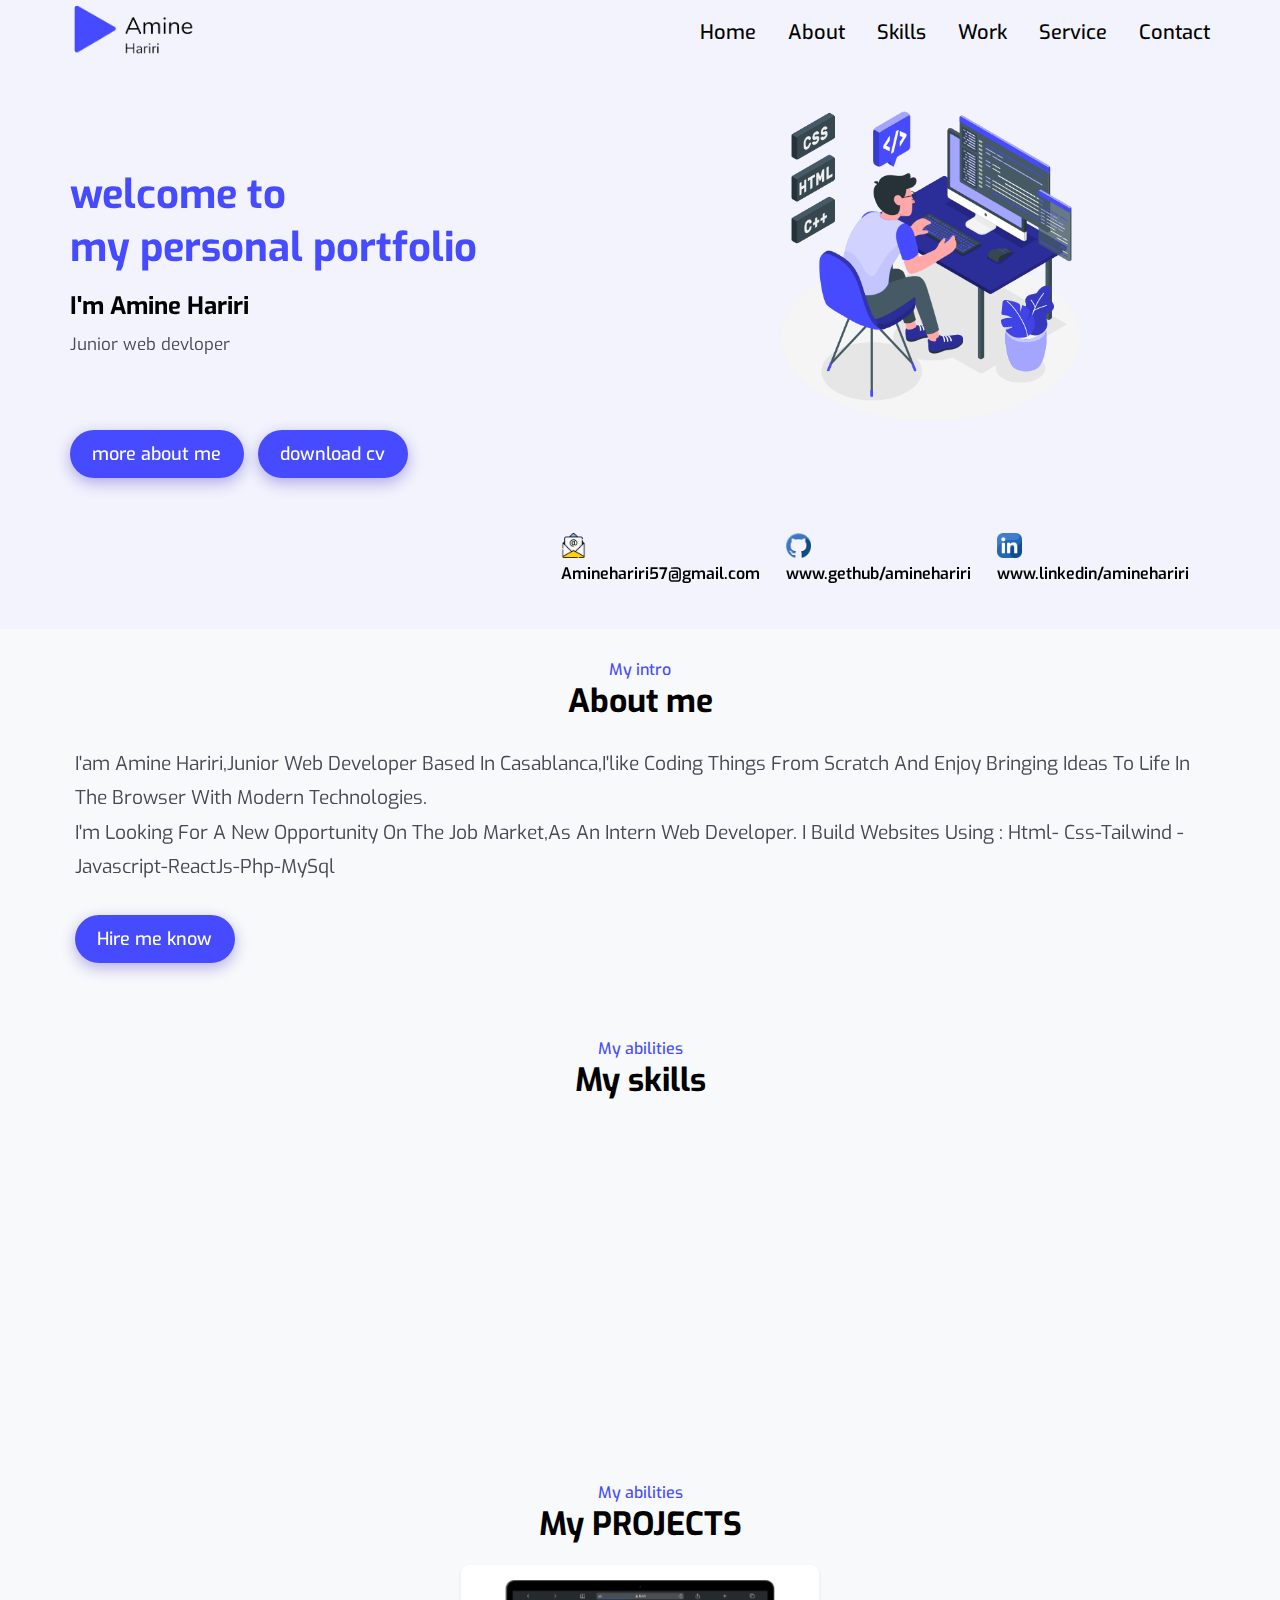
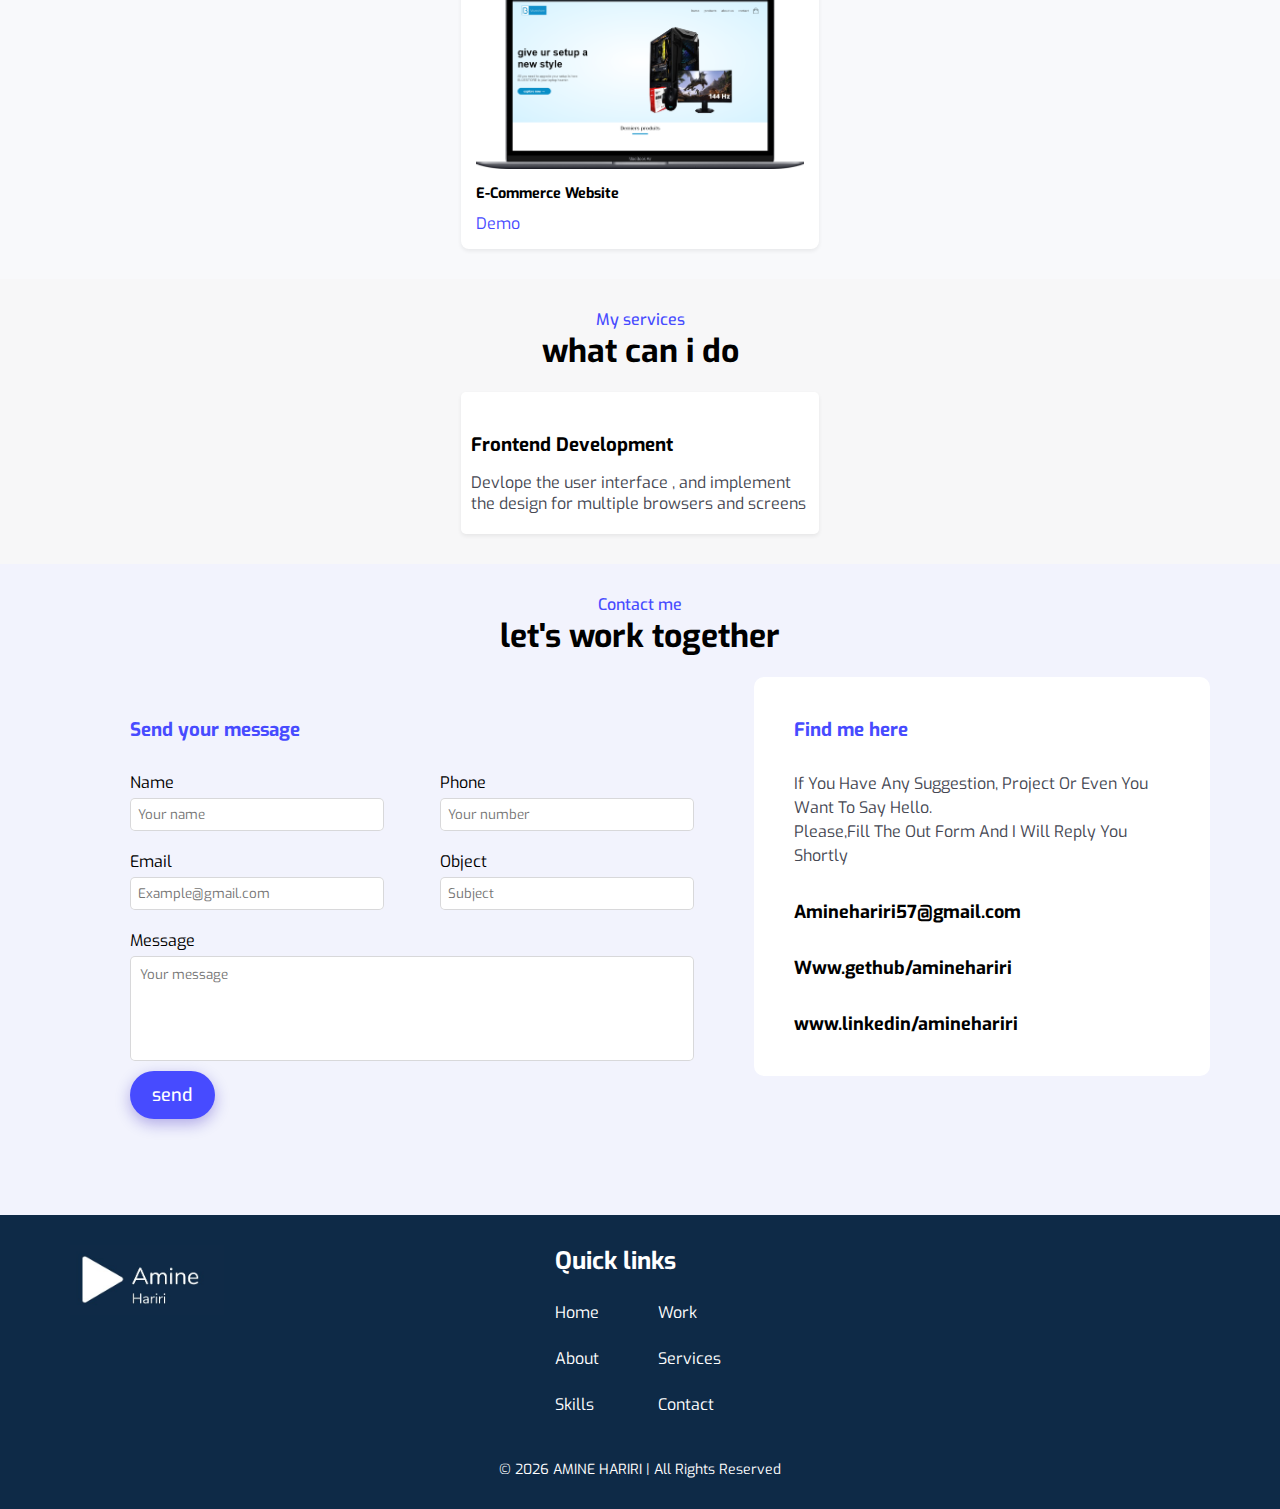
==== HTML/index.html @ 06252fd6 "update" ====
<!DOCTYPE html>
<html lang="en">
<head>
    <link rel="stylesheet" href="https://cdn.jsdelivr.net/npm/swiper@8/swiper-bundle.min.css"/>
    <a href="https://www.flaticon.com/free-icons/email" title="email icons"></a>
    <link rel="stylesheet" href="https://cdnjs.cloudflare.com/ajax/libs/font-awesome/6.2.0/css/all.min.css" integrity="sha512-xh6O/CkQoPOWDdYTDqeRdPCVd1SpvCA9XXcUnZS2FmJNp1coAFzvtCN9BmamE+4aHK8yyUHUSCcJHgXloTyT2A==" crossorigin="anonymous" referrerpolicy="no-referrer" />
    <link rel="Shortcut icon" href="../IMAGES/LOGOICON.png"  type="image/x-icon">
    <link rel="stylesheet" href="../CSS/style.css">
    <meta charset="UTF-8">
    <meta http-equiv="X-UA-Compatible" content="IE=edge">
    <meta name="viewport" content="width=device-width, initial-scale=1.0">
    <title>Amine Hariri</title>
</head>
<body>

        <!-- HEADER AND NAVBAR CODE  -->
    <header class="header" id="header">
            <div class="container">
                <nav class="nav">
                    <a href="#">
                        <img src="../IMAGES/LOGO.png" alt="">
                    </a>
                    <div class="nav-menu" id="nav-menu">
                        <ul class="nav-list">
                            <li class="nav-item">
                                <a href="#home" class="nav-link active-link"><i class="fa-solid fa-house"></i>home</a>
                            </li>
                            <li class="nav-item">
                                <a href="#about" class="nav-link"><i class="fa-solid fa-address-card"></i>about</a>
                            </li>
                            <li class="nav-item">
                                <a href="#skills" class="nav-link"><i class="fa-solid fa-file"></i>skills</a>
                            </li>
                            <li class="nav-item">
                                <a href="#work" class="nav-link"><i class="fa-solid fa-list-check"></i>work</a>
                            </li>
                            <li class="nav-item">
                                <a href="#service" class="nav-link"><i class="fa-solid fa-code-compare"></i>service</a>
                            </li>
                            <li class="nav-item">
                                <a href="#contact" class="nav-link"><i class="fa-solid fa-envelope"></i>Contact</a>
                            </li>
                        </ul>
                        <div class="nav-close" id="nav-close">
                            <i class="fa-solid fa-x"></i>
                        </div>
                    </div>
                    <div class="nav-toggle" id="nav-toggle">
                        <i class="fa-solid fa-bars"></i>
                    </div>
                </nav>
                
            </div>
    </header>
    

        <!-- LANDING PAGE CODE  -->
    <div class="home" id="home">
            <div class="container">
                <section class="landing">
                    <div class="info">
                        <h1 class="home-titles">welcome to<br>my personal portfolio</h1>
                        <h2 class="home-titles">I'm Amine Hariri</h2>
                        <p class="home-titles">Junior web devloper</p>
                        
                    </div>
                    <div class="image">
                        <img src="../IMAGES/LANDING.gif" alt="">
                    </div>
                </section>
                <div class="buttons">
                    <button class="aboutmebtn">
                        <a href="#about">
                            <i class="fa-solid fa-user"></i>
                            more about me
                        </a>
                    </button>
                    <button class="aboutmebtn">
                        <a download href="../CV-AMINE-HARIRI.pdf">
                            <i class="fa-solid fa-file"></i>                
                            download cv
                        </a>
                    </button>
                </div>
                
                <button class="upbutton">
                    <i class="fa-solid fa-up-long"></i>
                </button>
            </div>
            <div class="container">
            <div class="social">
                <div class="box">
                    <img src="../IMAGES/email (2).png" alt="">
                    <p>Aminehariri57@gmail.com</p>
                </div>
                <div class="box">
                    <img src="../IMAGES/github.png" alt="">
                    <p>www.gethub/aminehariri</p>
                </div>
                <div class="box">
                    <img src="../IMAGES/linkedin.png" alt="">
                    <p>www.linkedin/aminehariri</p>
                </div>
            </div>
            </div>
    </div>

        <!-- ABOUT ME PAGE CODE -->
    <div class="about" id="about">
                <div class="container">
                    <h2 class="section-title" data-heading="My intro">About me</h2>
                    <div class="description">
                        <p>I'am Amine Hariri,Junior web developer based in Casablanca,I'like coding things from scratch and enjoy bringing ideas to life in the browser with modern technologies.<br>I'm
                            looking for a new opportunity on the job market,As an intern
                            web developer. I build websites using : Html- Css-Tailwind - Javascript-ReactJs-Php-MySql</p>
                        <button class="aboutmebtn">
                            <a href="#contact">
                                <i class="fa-solid fa-code"></i>
                                Hire me know</a></button>
                    </div>
                </div>
    </div>

        <!-- SKILLS PAGE CODE sdfsdf -->
    <div class="skills" id="skills">
            <div class="container">
                <h2 class="section-title" data-heading="My abilities">My skills</h2>
                    <div class="skills-box">
                        <div class="skills-tabs">
                            <div class="skills-header skills-active" data-target="#frontend">
                                <!-- <i class="fa-sharp fa-solid fa-database skills-icon"></i> -->
                                <i class="fa-solid fa-code skills-icon"></i>
                                <div>
                                    <h1 class="skills-title">Frontend devloper</h1>
                                    <span class="skills-subtitle">More than 2years</span>
                                </div>
                                <i class="fa-solid fa-chevron-down skills-arrow"></i>
                            </div>
                            <div class="skills-header"  data-target="#backend">
                                <i class="fa-sharp fa-solid fa-database skills-icon"></i>
                                <div>
                                    <h1 class="skills-title">Backend devloper</h1>
                                    <span class="skills-subtitle">more than a year </span>
                                </div>
                                <i class="fa-solid fa-chevron-down skills-arrow"></i>
                            </div>
                        </div> 

                        <div class="skills-content">
                            <div class="skills-group skills-active" data-content id="frontend">
                                <div class="skills-list ">
                                    <div class="skills-data">
                                        <div class="skills-titles">
                                            <h3 class="skills-name">HTML</h3>
                                            <span class="skills-number">88%</span>
                                        </div>
                                        <div class="skills-bar">
                                            <span class="skills-percsentage" style="width:88%;"></span>
                                        </div>
                                    </div>
                                    <div class="skills-data">
                                        <div class="skills-titles">
                                            <h3 class="skills-name">CSS</h3>
                                            <span class="skills-number">80%</span>
                                        </div>
                                        <div class="skills-bar">
                                            <span class="skills-percsentage" style="width: 80%;"></span>
                                        </div>
                                    </div>
                                    <div class="skills-data">
                                        <div class="skills-titles">
                                            <h3 class="skills-name">TAILWIND</h3>
                                            <span class="skills-number">75%</span>
                                        </div>
                                        <div class="skills-bar">
                                            <span class="skills-percsentage" style="width: 75%;"></span>
                                        </div>
                                    </div>
                                    <div class="skills-data">
                                        <div class="skills-titles">
                                            <h3 class="skills-name">JAVASCRIPT</h3>
                                            <span class="skills-number">85%</span>
                                        </div>
                                        <div class="skills-bar">
                                            <span class="skills-percsentage" style="width: 85%;"></span>
                                        </div>
                                    </div>
                                    <div class="skills-data">
                                        <div class="skills-titles">
                                            <h3 class="skills-name">REACT JS</h3>
                                            <span class="skills-number">60%</span>
                                        </div>
                                        <div class="skills-bar">
                                            <span class="skills-percsentage" style="width: 60%;"></span>
                                        </div>
                                    </div>
                                </div>
                            </div>
                            <div class="skills-group" data-content id="backend">
                                <div class="skills-list">
                                    <div class="skills-data">
                                        <div class="skills-titles">
                                            <h3 class="skills-name">PHP</h3>
                                            <span class="skills-number">50%</span>
                                        </div>
                                        <div class="skills-bar">
                                            <span class="skills-percsentage" style="width: 50%;"></span>
                                        </div>
                                    </div>
                                    <div class="skills-data">
                                        <div class="skills-titles">
                                            <h3 class="skills-name">MYSQL</h3>
                                            <span class="skills-number">80%</span>
                                        </div>
                                        <div class="skills-bar">
                                            <span class="skills-percsentage" style="width: 80%;"></span>
                                        </div>
                                    </div>
                                    <div class="skills-data">
                                        <div class="skills-titles">
                                            <h3 class="skills-name">PYTHON</h3>
                                            <span class="skills-number">66%</span>
                                        </div>
                                        <div class="skills-bar">
                                            <span class="skills-percsentage" style="width: 66%;"></span>
                                        </div>
                                    </div>
                                </div>
                            </div>
                        </div>
                    </div>
                    
            </div>
    </div>

        <!-- WORK SECTION CODE -->

    <div class="work" id="work">
        <h2 class="section-title" data-heading="My abilities">My PROJECTS</h2>
            <div class="container">
                <div class="projects">
                    <div class="project ms-service ">
                        <img src="../IMAGES/MS-IMAGES/download.png" alt="">
                        <h3>job search website</h3>
                        <span>Demo
                            <i class="fa-sharp fa-solid fa-arrow-right"></i>
                        </span>
                    </div>
                    <div class="project bluestore">
                        <img src="../IMAGES/MS-IMAGES/BLUESTORE.png" alt="">
                        <h3>E-commerce website</h3>
                        <span>Demo
                            <i class="fa-sharp fa-solid fa-arrow-right"></i>
                        </span>
                    </div>
                    <div class="project portfolio">
                        <img src="../IMAGES/MS-IMAGES/PORTFOLIO.png" alt="">
                        <h3>portfolio website</h3>
                        <span>Demo
                            <i class="fa-sharp fa-solid fa-arrow-right"></i>
                        </span>
                    </div>
                </div>
            </div>
    </div>

            <!-- SERVICES SECTION CODE -->

    <div class="service" id="service">
        <div class="container">
            <h2 class="section-title" data-heading="My services">what can i do </h2>
            <div class="boxes">
                <div class="box left">
                    <i class="fa-solid fa-swatchbook"></i>
                    <h3>UI UX design</h3>
                    <p>Bring your idea to life with a modern design</p>
                </div>
                <div class="box">
                    <i class="fa-solid fa-code"></i>
                    <h3>frontend development</h3>
                    <p>Devlope the user interface , and implement the design for multiple browsers and screens</p>
                </div>
                <div class="box right">
                    <i class="fa-solid fa-server"></i>
                    <h3>Backend development</h3>
                    <p>Write the server side code ,Controle everything the user see </p>
                </div>
            </div>
        </div>
    </div>

            <!-- CONTACT SECTION CODE -->

    <div class="contact" id="contact">
        <h2 class="section-title" data-heading="Contact me">let's work together</h2>
        <div class="container">
            <div class="contact-box">
                <div class="contact-left">
                    <h3>Send your message</h3>
                    <!-- method="POST" action="https://formspree.io/f/mknerbvg" -->
                    <form method="POST" action="https://formspree.io/f/mknerbvg">
                        <div class="row">
                            <div class="group">
                                <label>Name</label>
                                <input name="Name" type="text" class="name" maxlength="30" required placeholder="Your name">
                                <label class="namevalid valide">Pleasse enter a valide name</label>
                            </div>
                            <div class="group">
                                <label>Phone</label>
                                <input type="number" name="Phone" class="phone" required placeholder="Your number">
                            </div>
                        </div>
                        <div class="row">
                            <div class="group">
                                <label>Email</label>
                                <input type="Email" id="email" name="Email" class="email" required placeholder="Example@gmail.com">
                                <label class="emailvalid valide">Please enter a valide email</label>
                            </div>
                            <div class="group">
                                <label>Object</label>
                                <input type="text" name="Object"  maxlength="40" required placeholder="Subject">
                            </div>
                        </div>
                        <label >Message</label>
                        <textarea placeholder="Your message" name="Message" class="message" required rows="5"></textarea>
                        <label class="msgvalid valide">Please enter a valide email</label>
                        <button class="sendbtn"  type="submit">send</button>
                    </form>
                </div>
                <div class="contact-right">
                    <h3>Find me here</h3>
                        <div class="ccontainer">
                        <p>If you have any suggestion, project or even you want to say Hello.<br> Please,fill the out form and i will reply you shortly</p>
                            <div class="box">
                                <h4>Aminehariri57@gmail.com</h4>
                            </div>
                            <div class="box">
                                <h4>Www.gethub/aminehariri</h4>
                            </div>
                            <div class="box">
                                <h4>www.linkedin/aminehariri</h4>
                            </div>
                        </div>
                </div>
            </div>
        </div>
    </div>

            <!-- FOOTER SECTION CODE -->
    
    <div class="footer">
        <div class="container">
            <div class="cols">
                <div class="col">
                    <img src="../IMAGES/LogoFooter.jpg" alt="">
                </div>
                <div class="col">
                    <h2>Quick links</h2>
                    <div class="lists"> 
                    <ul>
                        <li><a href="#home">Home</a></li>
                        <li><a href="#about">About</a></li>
                        <li><a href="#skills">Skills</a></li>
                    </ul>
                    <ul>
                        <li><a href="#work">Work</a></li>
                        <li><a href="#service">Services</a></li>
                        <li><a href="#contact">Contact</a></li>
                    </ul>
                    </div>
                </div>
                <div class="col fsocial">
                    <div>
                        <a href="https://github.com/Aminehariri"><i class="fa-brands fa-github"></i></a>
                    </div>
                    <div>
                        <a href="https://www.linkedin.com/in/amine-hariri-966485235/"><i class="fa-brands fa-linkedin"></i></a>
                    </div>
                    <div>
                        <a href="mailto:Aminehariri57@gmail.com"><i class="fa-solid fa-envelope"></i></a>
                    </div>
                </div>
            </div>
            <div class="copy">
                <p>&copy; <span class="year"></span> AMINE HARIRI | All Rights Reserved</p>
            </div>
        </div>
    </div>
    <script src="../JS/scrollreveal.min.js"></script>
    <script src="../JS/main.js"></script>
</body>
</html>
---- CSS/style.css ----
/*************** GLOBAL RULES AND CODE **************/

@import url('https://fonts.googleapis.com/css2?family=Exo:wght@400;500;600&family=Nunito:wght@300&family=Open+Sans:wght@300&family=Poppins:wght@300;400;500;600;700&display=swap');
*{
    padding: 0;
    margin: 0;
    box-sizing: border-box;
    font-family: 'Exo', sans-serif;
}
:root{
    --blue:	#474bff;
    --main-color:black;
    --second-color:#464853;
    --background:white;
    --box-background:#f7f7f8;
    --section-shadow:rgb(0 0 0 / 8%) 0 1px;
    --section-background:rgb(248, 249, 251);
    --transition:.5s;
    --button-shadow: inset #d8d8da 0 0 0 1px;
    --top-padding:30px;
    --botton-padding:30px;
    --footer-background:#0e2a47;
}
html{
    scroll-behavior: smooth;
}
ul{
    list-style: none;
}
a{
    text-decoration: none;
}
.container {
    padding-right: 15px;
    padding-left: 15px;
    margin-right: auto;
    margin-left: auto;
}
@media (min-width:768px){
    .container{
        width: 750px;
    }
}
@media (min-width:992px){
    .container{
        width: 970px;
    }
}
@media (min-width:1200px){
    .container{
        width: 1170px;
    }
}
/*************** HEADER AND NAVBAR CODE **************/
.header{
    background-color: #f2f3fd;
    width: 100%;
    box-shadow: 0px 5px 15px 0px rgba(28, 0, 181, 0.3);
}
.nav{
    display: flex;
    justify-content: space-between;
    align-items: center;
} 
.nav-menu{
    z-index: 1;
}
.header .nav img{
    height: 60px;
}
.nav-toggle{
    color: black;
    display: inline-flex;
}
.nav-toggle{
    font-size: 1.25rem;
    cursor: pointer;
}
@media (max-width:767px){
    .nav-menu{
        position: fixed;
        top: 0;
        right: -100%;
        width: 70%;
        height: 100%;
        transition: var(--transition);
    }
    .header .nav img{
        height: 50px;
    }
    .nav-list{
        background-color: rgb(248 249 250 / 98%);
        /* background-color: #f8f9fa; */
        /* background-color: 	rgb(128 128 128 / 80%); */
    }
}

.nav-list{
    display: flex;
    flex-direction: column;
    text-align: center;
    row-gap: 3rem;
    padding-top: 8rem;
    height: 100% ;    
}
.nav-link{
    text-transform: capitalize;
    color: var(--main-color);
    font-weight: 500;
    font-size: 20px;
    position: relative;
    transition: var(--transition);
}
.nav-link i {
    margin-right: 15px;
}
@media(min-width:767px){
    .nav-link i {
        display: none;
    }
}
.active-link{
    color: var(--main-color);
}
.nav-link:hover{
    color: var(--blue);

}
.nav-link:hover:before{
    position: absolute;
    content: '';
    background-color: var(--blue);
    height: 8px;
    width: 8px;
    border-radius: 50px;
    bottom: -15px;
    left: 50%;
}
.nav-close {
    font-size: 1.25rem;
    color: var(--main-color);
    position: absolute;
    right: 1rem;
    top: 1rem;
    cursor: pointer;
}
.show-menu{
    right: 0;
}

@media screen and (min-width:767px) {
    .nav{
        height: calc(var(--header-height))+1.5rem;
    }
    .nav-toggle, .nav-close{
        display: none;
    }
    .nav-list{
        flex-direction: row;
        column-gap: 2rem;
        padding-top: 0;
    }
    .nav-links{
        font-size: var(--normal-font-size);
        text-transform: initial;
        font-size: 1.4rem;
        display: inline-block;
        padding: 12px;
    }
}
@media screen and (max-width:957px) {
    .nav-list{
        column-gap: 1.5rem;
    }
}
.upbutton{
    position: absolute;
    bottom: 2rem;
    right: 2rem;
    padding: 5px 8px;
    border-radius: 5px;
    position: fixed;
    background-color: var(--blue);
    color: white;
    cursor: pointer;
    display: none;
    transition: var(--transition);
    border: none;
    outline: none;
    z-index: 1;
}
.upbutton:hover{
    transform: translateY(-5px);
}


/*************** LANDING PAGE CODE **************/

.home{
    background-color: #f2f3fd;
    /* height: 89vh; */
    padding-bottom: 40px;
}
.container .landing{
    align-items: center;
    display: grid;
    grid-gap: 1.5rem;
    grid-template-columns: repeat(auto-fill,minmax(310px,1fr));
    align-items: center;
    justify-content: center;
    padding-top: var(--top-padding);
}
.container .landing .info h1{
    font-size: 2.5rem;
    color: var(--blue);
    padding-bottom: 1rem;

}
.container .landing .info p{
    line-height: 1.5;
    font-size: 17px;
    color: var(--second-color);
}
.landing h2{
    padding-bottom: 10px;
}
.container .landing .image img{
    width: 60%;
    height: 100%;
}
@media(max-width:920px){
    .container .landing .info h1{
        font-size: 1.5rem;
        padding-top: 1rem;
    }
}
.container .landing .image{
    display: flex;
    justify-content: center;
}
.buttons .aboutmebtn:nth-child(2){
    margin-bottom: 20px;
}
.buttons{
    padding-bottom: 30px;
}
.aboutmebtn{
    display: inline-block;
    background-color: var(--blue);
    align-items: center;
    padding: 0.75rem 1.4rem;
    border-radius: 1.5rem;
    font-weight: 500;
    z-index: 1;
    width: auto;
    border: none;
    outline: none;
    font-size: 18px;
    cursor: pointer;
    transition: var(--transition);
    margin-right: 10px;
    margin-bottom: 10px;
    box-shadow: 0px 5px 15px 0px rgba(28, 0, 181, 0.3);
}
.aboutmebtn:hover{
    background-color: white;
    color: black;
}
.aboutmebtn:hover a{
    color: var(--blue);
}
.aboutmebtn a{
    color: white;
}
.social{
    display: flex;
    justify-content: end;
    gap: 1rem;
}
.social .box{
    padding: 5px;
}
.social .box img{
    width: 25px;
    height: 25px;
}
.social .box:last-child{
    margin-right: 1rem;
}
.social .box i{
    display: inline-block;
    font-size: 25px;
    color: var(--blue);
}
.social .box p{
    color: black;
    font-weight: 600;
}
@media(max-width:1000px){
    .container .landing{
        padding-top: var(--top-padding);
        padding-bottom: var(--botton-padding);
    }
}
@media(max-width:767px){
    .social{
        display: none;
    }
    .home{
        height: auto;
    }
    .landing .info h2{
        font-size: 1.3rem;
    }
    .aboutmebtn a{
        font-size: 15px;
    }
}
@media (min-width:1020px){
    .container .landing{
        grid-template-columns: repeat(auto-fill,minmax(400px,1fr));
    }
}

/*************** SECTION TITLE CODE **************/
h2.section-title{    
    text-align: center;
    padding-top: var(--top-padding);
    padding-bottom: 20px;
    font-size: 2rem;
}
h2.section-title::before{
    content: attr(data-heading);
    display: block;
    font-size: 1rem;
    font-weight: 500;
    color: var(--blue);
}
@media(max-width:767px){
    h2.section-title{
        font-size: 1.5rem;
    }
    h2.section-title::before{
        font-size: 1rem;
    }
}
/*************** ABOUT ME PAGE CODE **************/
.about{
    background-color: var(--section-background);
    padding-bottom: var(--botton-padding);
}
.about .description{
    padding: 5px;
}
.about .description p{
    color: var(--second-color);
    padding-bottom: var(--botton-padding);
    font-size: 1.2rem;
    line-height: 1.8;
    text-transform: capitalize;
}

@media screen and (max-width:767px) {
    .about .description P{
        font-size: 1rem;
    }
}

/*************** SKILLS PAGE CODE **************/
.skills{
    background-color: var(--section-background);
    padding-bottom: var(--botton-padding);
}

:root{
    --body-font: 'Poppins', sans-serif;
    --biggest-font-size: 3rem;
    --h1-font-size: 2.25rem;
    --h2-font-size: 1.5rem;
    --h3-font-size: 1.25rem;
    --normal-font-size: 1rem;
    --small-font-size: .875rem;
    --smaller-font-size: .813rem;
    --font-medium: 500;
    --font-bold: 600;
    --mb-0-25: .25rem;
    --mb-0-5: .5rem;
    --mb-0-75: .75rem;
    --mb-1: 1rem;
    --mb-1-5: 1.5rem;
    --mb-2: 2rem;
    --mb-2-5: 2.5rem;
    --mb-3: 3rem;
    --z-fixed: 10;
    --z-modal: 100;
}
.skills-box{
    display: grid;
    grid-template-columns: repeat(auto-fill,minmax(350px,1fr));
    column-gap: 3rem;
    justify-content: center;
    margin-top: 1rem;
    row-gap: 3rem;
}
.skills-header{
    display: flex;
    align-items: center;
    cursor: pointer;
}
.skills-header:not(:last-child){
    margin-bottom: var(--mb-2-5);
}
.skills-icon,.skills-arrow{
    font-size: 2rem;
    color: var(--blue);
}
.skills-icon{
    margin-right: var(--mb-0-75);
}
.skills-title{
    font-size: var(--h3-font-size);
    font-weight: var(--font-medium);
}
.skills-subtitle{
    font-size: var(--small-font-size);
}
.skills-arrow{
    margin-left: auto;
    font-size: 1.3rem;
}
.skills-list{
    display: grid;
    row-gap: 1.8rem;
} 
.skills-titles{
    display: flex;
    justify-content: space-between;
    margin-bottom: var(--mb-0-5);
}
.skills-name{
    font-size:var(--normal-font-size) ;
    font-weight: var(--font-medium);
}
.skills-bar,.skills-percsentage{
    height: 5px;
    background-color: gray;
    border-top-left-radius: 5px;
    border-bottom-left-radius: 5px;
}
.skills-bar{
    border-radius: 5px;
}
.skills-percsentage{
    border-radius: 5px;
    display: block;
    background-color: var(--blue);
}
.skills-active  .skills-arrow{
    transform: rotate(-90deg);
    transition: var(--transition);
}
.skills [data-content]{
    display: none;
}
.skills-active[data-content]{
    display: block;
}
@media screen and (max-width: 768px){
    .skills-box {
        row-gap: 3rem;
        margin: 1rem;
    }
}

/*************** work PAGE CODE **************/
.work{
    background-color: var(--section-background);
    padding-bottom: var(--botton-padding);
}
.projects{
    display: grid;
    grid-template-columns: repeat(auto-fill,minmax(330px,1fr));
    gap: 2rem;
    justify-content: center;
}
@media screen and (max-width: 1200px){
    .projects {
        grid-template-columns: repeat(2, 330px);
        column-gap: 2.5rem;
    }
    }
@media (max-width:767px){
    .projects{
        grid-template-columns:330px;
    }
}
.project {
    padding: 15px;
    background: rgb(255, 255, 255);
    border-radius: 8px;
    box-shadow: 0 2px 4px rgb(0 0 0 / 7%);}
.project img{
    width: 100%;
}
.project h3{
    font-size: .9rem;
    padding-top: 10px;
    margin-bottom: 10px;
    text-transform: capitalize;
}
.projects .project span{
    color: var(--blue);
    font-weight: var(--small-font-size);
    display: flex;
    align-items: center;
    column-gap: 0.75rem;
    cursor: pointer;
    transition: var(--transition);
}
.projects .project span:hover{
    transform: translateX(15px);
}

/*************** SERVICES PAGE CODE **************/
.service{
    background-color: var(--box-background);
    padding-bottom: var(--botton-padding);
}
.service .boxes{
    display: grid;
    grid-template-columns: repeat(auto-fill,minmax(300px,1fr));
    gap: 2rem;
}
.service .boxes .box{
    padding: 10px;
    background-color: var(--background);
    box-shadow: 0 2px 4px rgb(0 0 0 / 7%);
    border-radius: 5px;
    transition: var(--transition);
}
.service .boxes .box:hover{
    transform: translateY(-5px);
}
.service .boxes .box h3{
    padding: 5px 0;
    text-transform: capitalize;
}
.service .boxes .box i{
    font-size: 2.5rem;
    display: flex;
    text-align: center;
    justify-content: center;
    color: var(--blue);
    padding-top: 5px;
    padding-bottom: 20px;
}
.service .boxes .box p{
    display: inline-block;
    padding: 10px 0;
    color: var(--second-color);
}
@media(max-width:767px){
    .service .boxes{
        gap:1rem;
    }
}

/*************** CONTACT PAGE CODE **************/
.contact{    
    background-color: #f2f3fd;
    padding-bottom: var(--botton-padding);
}
.contact .container .contact-box{
    display: flex;
}
.contact-left{
    flex-basis: 60%;
    padding: 40px 60px;
}
.contact-right{
    flex-basis: 40%;
    background-color: var(--background);
    padding: 40px;
    border-radius: 10px;
    margin-bottom: 109px;
}
.row{
    display: flex;
    justify-content: space-between;
    margin-bottom: 20px;
}
.group{
    flex-basis: 45%;
}
input ,textarea{
    width: 100%;
    border: none;
    outline: none;
    padding: 8px;
    border-radius: 5px;
    box-shadow: var(--button-shadow);
}
input:focus ,textarea:focus{
    border: 2px solid var(--blue);
    box-shadow: none;
}
textarea{
    width: 100%;
    padding: 10px;
    box-sizing: border-box;
    resize: none;
}
form label{
    margin-bottom: 5px;
    display: block;
    color: black;
}
.contact-right h3{
    color: var(--blue);
    margin-bottom: var(--botton-padding);
    font-weight: bold;
}
.contact-left h3{
    margin-bottom: var(--botton-padding);
    font-weight: bold;
    color: var(--blue);
}
@media (max-width:982px){
    .contact .container .contact-box{
        display: block;
    }
    .contact-right{
        display: none;
    }
}
@media (max-width:550px){
    .contact .container .contact-box{
        display: block;
    }
    .row{
        display: block;
    }
    .contact-left{
        padding: 0;
    }
    .group{
        padding: 5px 0;
    }
    .row{
        margin-bottom: 0;
    }
}

.sendbtn{
    display: inline-block;
    background-color: var(--blue);
    align-items: center;
    padding: 0.75rem 1.4rem;
    border-radius: 1.5rem;
    font-weight: 500;
    z-index: 1;
    width: auto;
    border: none;
    outline: none;
    font-size: 18px;
    cursor: pointer;
    transition: var(--transition);
    margin-right: 10px;
    color: white;
    margin-bottom: 10px;
    box-shadow: 0px 5px 15px 0px rgba(28, 0, 181, 0.3);
    margin-top: 5px;
}
.sendbtn:hover{
    background-color: white;
    color: var(--blue);
}
.ccontainer{
    display: grid;
    gap: 2rem;
}
.ccontainer p{
    color: var(--second-color);
    text-transform: capitalize;
    font-size: 16px;
    line-height: 1.5;
}
.ccontainer h4{
    font-weight: bold;
    font-size: 18px;
}
.valide{
    color: red;
    color: 10px;
    font-size: 13px;
    display: inline;
    margin: 0 5px;
    display: none;
}
/*************** FOOTER PAGE CODE **************/

.footer{
    padding-top: var(--top-padding);
    /* background-color: #f8f9fa; */
    background-color: var(--footer-background);
    padding-bottom: var(--botton-padding);
    color: white;
}
.footer .cols {
    display: flex;
    flex-direction: row;
    justify-content: space-between;
    margin:0  0 20px 0;
}
.footer .cols img{
    height: 70px;
}
.footer .cols ul li a{
    color: white;
    text-transform: capitalize;
    margin: 25px 0;
    display: block;
}
.footer .cols .lists{
    display: flex;
    flex-direction: row;
    justify-content: space-around;
}
.footer .cols .lists a:hover{
    text-decoration: underline;
}
.footer .cols .lists ul:not(:first-child){
    margin: 0 59px;

}
.footer .fsocial{
    display: flex;
    justify-content: space-around;
}
.footer .fsocial  a i{
    font-size: 2rem;
    margin: 0.4rem;
    cursor: pointer;
    color: white;
}
.footer .fsocial >div{
    margin: 10px;
}
.footer .copy{
    display: flex;
    justify-content: center;
    align-items: center;
    font-size: 14px;
}
.swiper{
    width: 600px;
    height: 300px;
}
@media (max-width:992px){
    .footer .cols{
        flex-direction: column;
    }
    .footer .cols .image{
        display: flex;
        align-items: center;
        justify-content: center;
    }
    .footer .cols .col h2{
        display: none;
    }
    .footer .cols .col:not(:first-child){
        margin: 20px 0;
    }
    .footer .cols .lists{
        justify-content: center;
    }
    .footer .cols .lists ul {
        margin-right: 40px;
    }

}
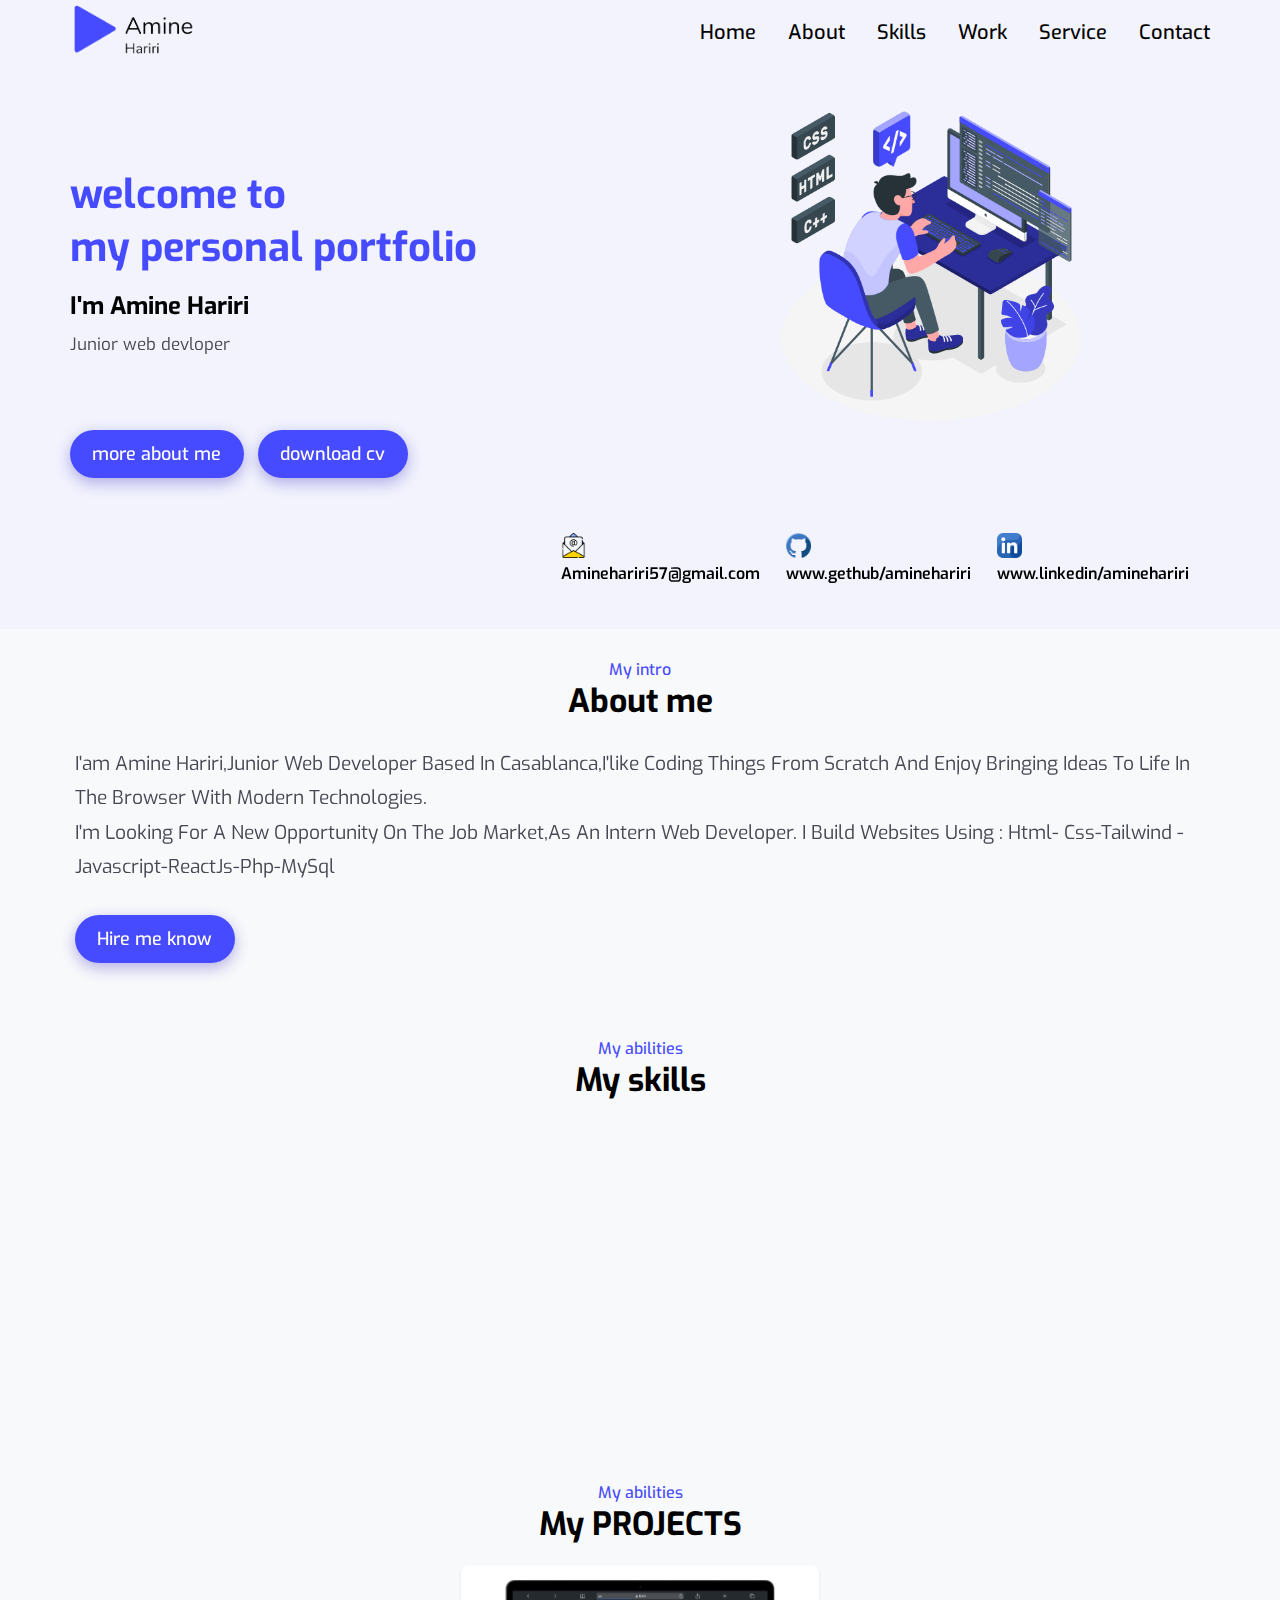
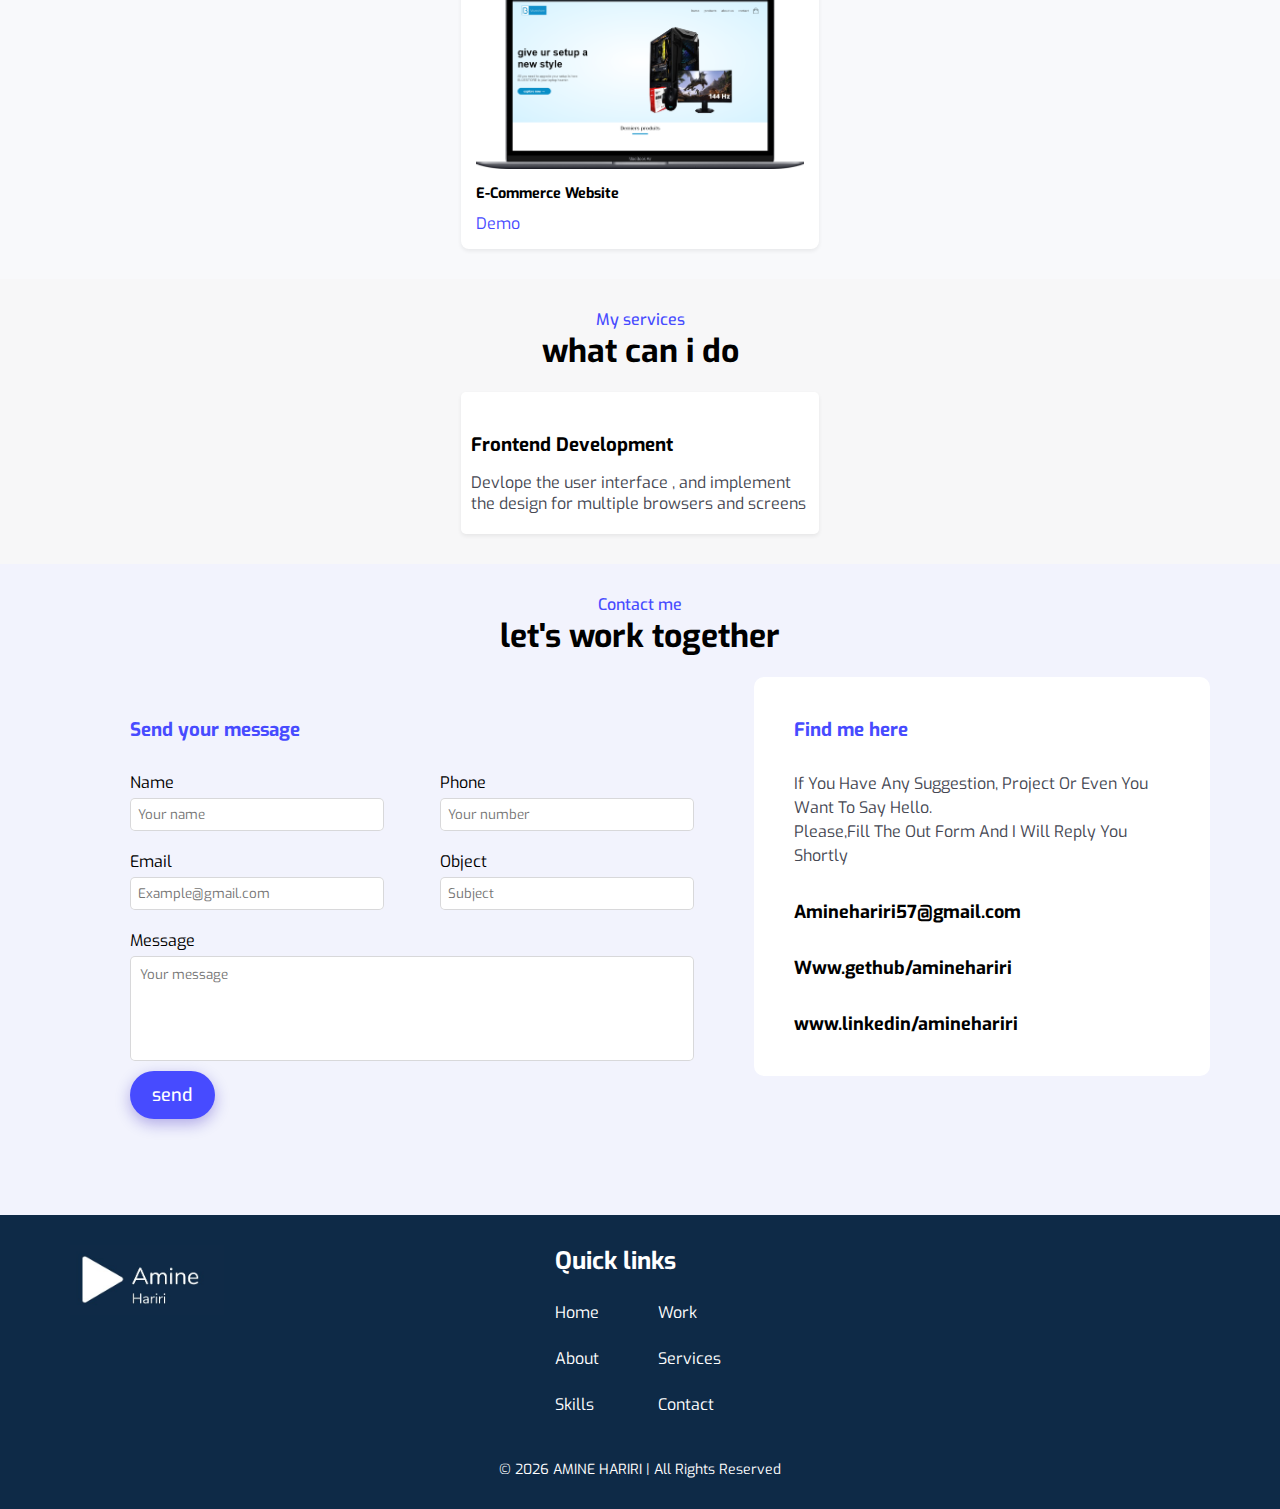
==== commit 4e466ba4: "just added the popup effect on project demo" ====
--- a/HTML/index.html
+++ b/HTML/index.html
@@ -7,6 +7,7 @@
     <link rel="Shortcut icon" href="../IMAGES/LOGOICON.png"  type="image/x-icon">
     <link rel="stylesheet" href="../CSS/style.css">
     <meta charset="UTF-8">
+    <meta name="viewport" content="width=device-width,initial-scale=1.0">
     <meta http-equiv="X-UA-Compatible" content="IE=edge">
     <meta name="viewport" content="width=device-width, initial-scale=1.0">
     <title>Amine Hariri</title>
@@ -240,25 +241,83 @@
             <div class="container">
                 <div class="projects">
                     <div class="project ms-service ">
-                        <img src="../IMAGES/MS-IMAGES/download.png" alt="">
+                        <img src="../IMAGES/MS-IMAGES/download.png" class="p-img"  alt="">
                         <h3>job search website</h3>
-                        <span>Demo
+                        <span class="work-button">Demo
                             <i class="fa-sharp fa-solid fa-arrow-right"></i>
                         </span>
+                        <div class="popup-info">
+                            <div class="portfolio-popup-body">
+                                <h3 class="details-title">Job serch website</h3>
+                                <p class="details-description">Lorem ipsum dolor sit amet consectetur,dolor sit amet consectetur,dolor sit amet consectetur, dolor sit amet consectetur, adipisicing elit. Harum autem nostrum </p>
+                                <ul class="detail-info">
+                                    <li>TEchnologies - <span>Html Css Js </span></li>
+                                    <li>Role - <span>Frontend</span></li> 
+                                    <li>View - <span><a href="#">www.msservices.com</a></span></li>
+                                </ul>
+                            </div>
+                        </div>
                     </div>
                     <div class="project bluestore">
-                        <img src="../IMAGES/MS-IMAGES/BLUESTORE.png" alt="">
+                        <img src="../IMAGES/MS-IMAGES/BLUESTORE.png" class="p-img" alt="">
                         <h3>E-commerce website</h3>
-                        <span>Demo
+                        <span class="work-button">Demo
                             <i class="fa-sharp fa-solid fa-arrow-right"></i>
                         </span>
+                        <div class="popup-info">
+                            <div class="portfolio-popup-body">
+                                <h3 class="details-title">E-commerce website</h3>
+                                <p class="details-description">Lorem ipsum dolor sit amet consectetur,dolor sit amet consectetur,dolor sit amet consectetur, dolor sit amet consectetur, adipisicing elit. Harum autem nostrum </p>
+                                <ul class="detail-info">
+                                    <li>TEchnologies - <span>Html Css Js </span></li>
+                                    <li>Role - <span>Frontend</span></li> 
+                                    <li>View - <span><a href="#">www.bluestore.com</a></span></li>
+                                </ul>
+                            </div>
+                        </div>
                     </div>
                     <div class="project portfolio">
-                        <img src="../IMAGES/MS-IMAGES/PORTFOLIO.png" alt="">
+                        <img src="../IMAGES/MS-IMAGES/PORTFOLIO.png" class="p-img"  alt="">
                         <h3>portfolio website</h3>
-                        <span>Demo
+                        <span class="work-button">Demo
                             <i class="fa-sharp fa-solid fa-arrow-right"></i>
                         </span>
+                        <div class="popup-info">
+                            <div class="portfolio-popup-body">
+                                <h3 class="details-title">Portfolio website</h3>
+                                <p class="details-description">Lorem ipsum dolor sit amet consectetur,dolor sit amet consectetur,dolor sit amet consectetur, dolor sit amet consectetur, adipisicing elit. Harum autem nostrum </p>
+                                <ul class="detail-info">
+                                    <li>TEchnologies - <span>Html Css Js </span></li>
+                                    <li>Role - <span>Frontend</span></li> 
+                                    <li>View - <span><a href="#">www.Aminehariri.ma</a></span></li>
+                                </ul>
+                            </div>
+                        </div>
+                    </div>
+                </div>
+
+                <!-- pop up code -->
+                <div class="popup">
+                    <div class="popup-inner">
+                        <div class="popup-c">
+                            <span class="popup-close">
+                                <i class="fa-solid fa-xmark" id="close"></i>
+                            </span>
+                            <div class="pp-thumbnail">
+                                <img src="../IMAGES/MS-IMAGES/BLUESTORE.png" alt="" class="popup-img">
+                            </div>
+                            <div class="popup-info">
+                                <div class="portfolio-popup-body">
+                                    <h3 class="details-title">app for technologies and services</h3>
+                                    <p class="details-description">Lorem ipsum dolor sit amet consectetur,dolor sit amet consectetur,dolor sit amet consectetur, dolor sit amet consectetur, adipisicing elit. Harum autem nostrum </p>
+                                    <ul class="detail-info">
+                                        <li>TEchnologies - <span>Html Css Js </span></li>
+                                        <li>Role - <span>Frontend</span></li> 
+                                        <li>View - <span><a href="#">www.domain.com</a></span></li>
+                                    </ul>
+                                </div>
+                            </div>
+                        </div>
                     </div>
                 </div>
             </div>
--- a/CSS/style.css
+++ b/CSS/style.css
@@ -520,7 +520,96 @@
 .projects .project span:hover{
     transform: translateX(15px);
 }
-
+.project .popup-info{
+    display: none;
+}
+/*************** work POPUP PAGE CODE **************/
+.popup{
+    position: fixed;
+    top: 0;
+    left: 0;
+    right: 0;
+    bottom: 0;
+    background-color: rgba(0, 0, 0,0.5 );
+    z-index: var(--z-modal);
+    display: flex;
+    justify-content: center;
+    align-items: center;
+    padding: 0 1rem;
+    transition: .3s;
+    opacity: 0; 
+    visibility: hidden;
+}
+.popup.open{ 
+    opacity: 1;
+    visibility: visible;
+}
+.popup-inner{
+    background-color: var(--box-background);
+    width: 900px;
+    border-radius: .5rem;
+    padding: 2.5rem;
+    position: relative;
+}
+.popup-c{
+    display: grid;
+    grid-template-columns: repeat(2,1fr);
+    align-items: center;
+    column-gap: 3rem;
+}
+.popup-close{
+    position: absolute;
+    top: 1rem;
+    right: 1rem;
+    font-size: 1.5rem;
+    color: var(--blue);
+    cursor: pointer;
+}
+.popup-img{
+    border-radius: .5rem;
+    width: 100%;
+}
+.popup-subtitle{
+    font-size: .75rem;
+    margin-bottom:5px ;
+}
+.details-title{
+    font-weight:bold ;
+    margin-bottom: .5rem;
+    color: var(--blue);
+    margin-top: 1rem;
+}
+.details-description{
+    margin-bottom: .5rem;
+}
+.home-description{
+    font-size: .8rem;
+    color: var(--second-color);
+}
+.detail-info li{
+    margin-bottom: .7rem;
+    text-transform: capitalize;
+    font-size: 1rem;
+}
+.detail-info li:last-child{
+    margin-bottom: 0;
+}
+.detail-info li span{
+    font-weight: normal;
+}
+.detail-info li a {
+    text-transform: lowercase;
+    color: var(--blue);
+}
+@media screen and (max-width: 768px){
+.popup-inner {
+    width: 420px;
+    padding: 2.8rem 1.5rem 2.5rem;
+}
+.popup-c {
+    grid-template-columns: 1fr;
+}
+}
 /*************** SERVICES PAGE CODE **************/
 .service{
     background-color: var(--box-background);
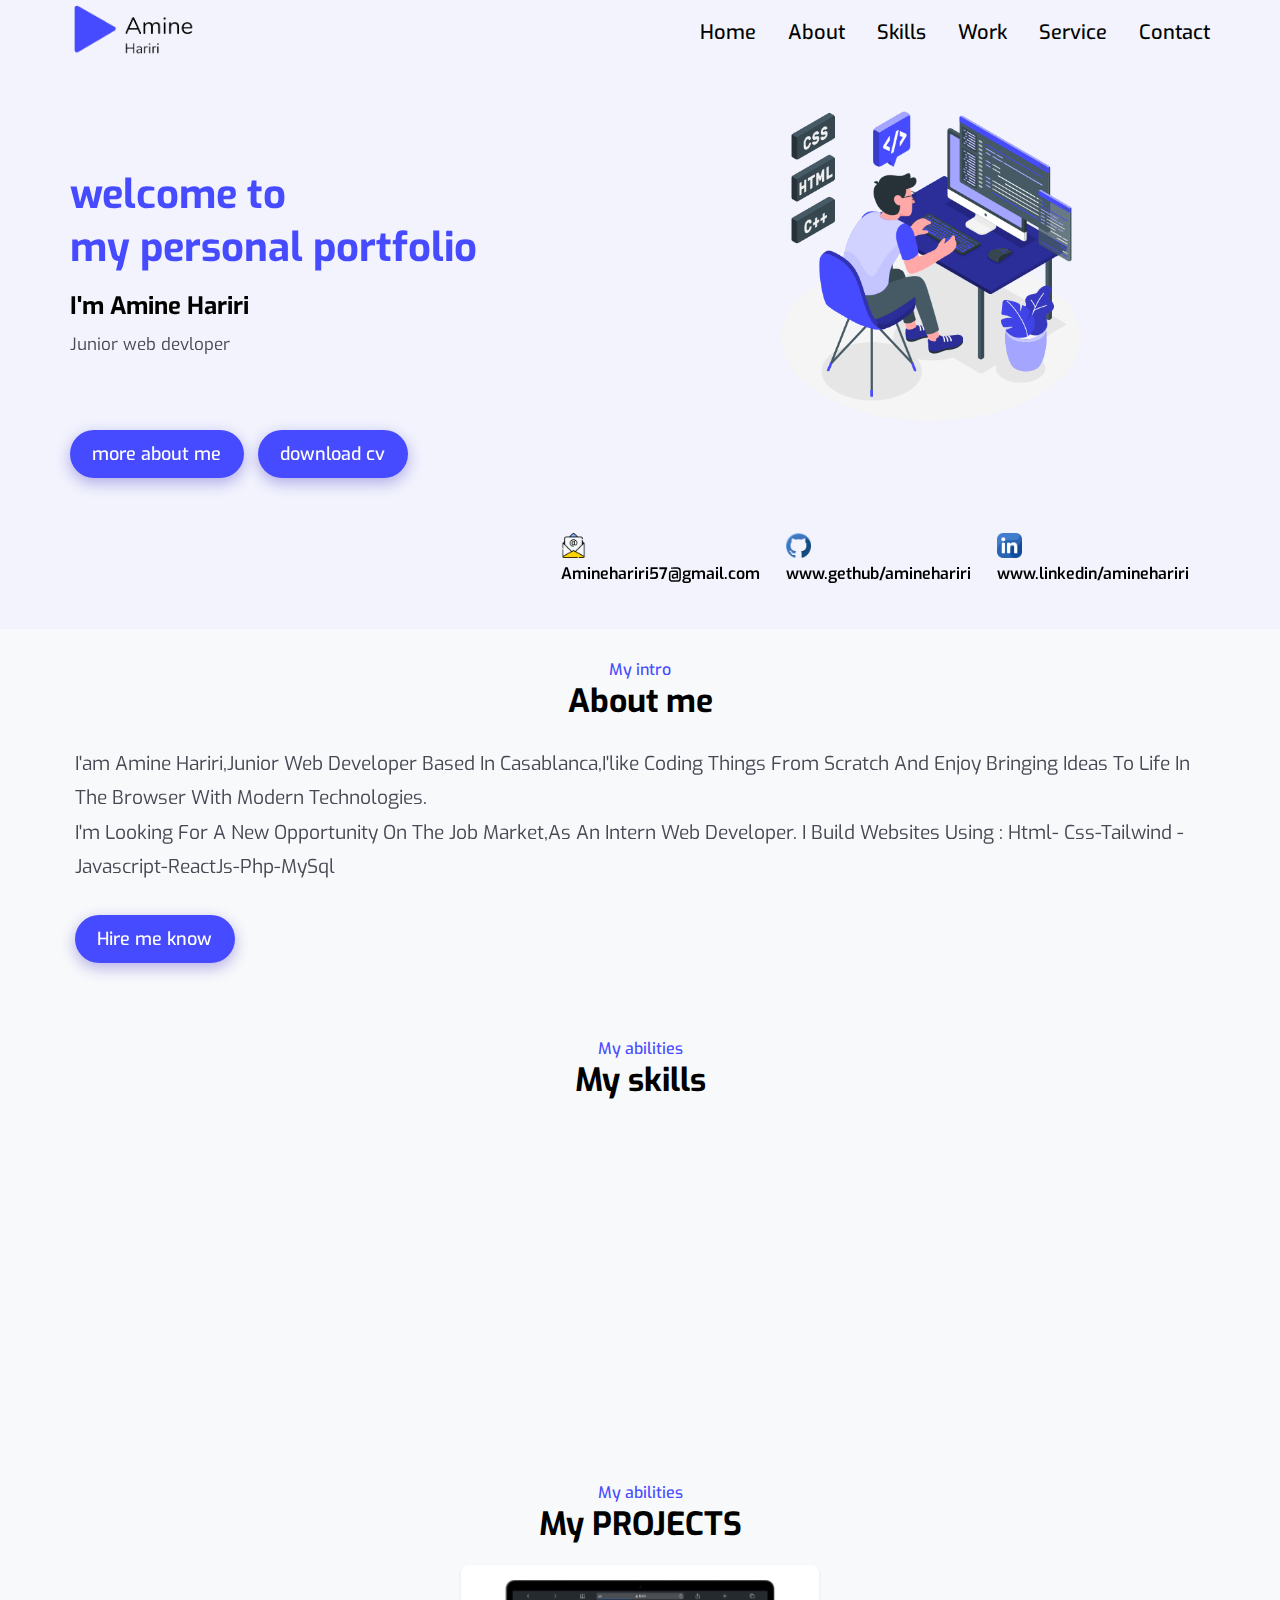
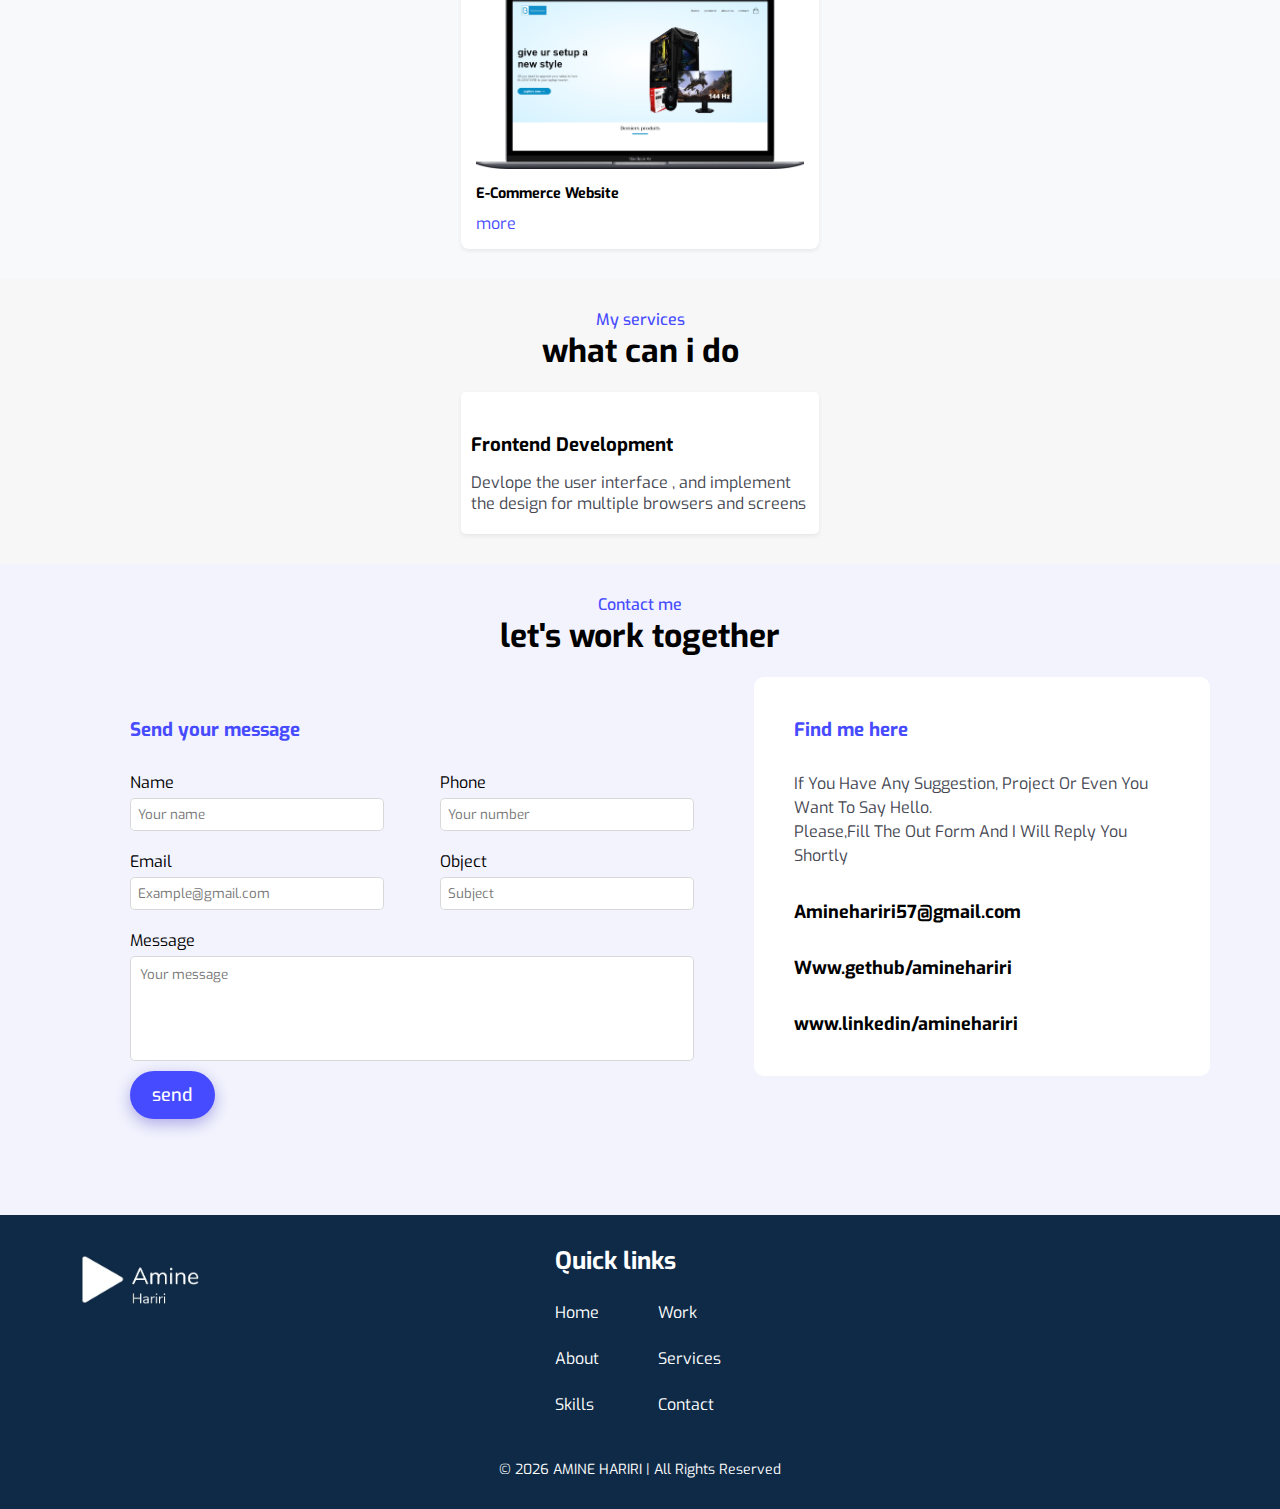
==== commit 816473fa: "add the logo on google" ====
--- a/HTML/index.html
+++ b/HTML/index.html
@@ -1,10 +1,11 @@
 <!DOCTYPE html>
 <html lang="en">
 <head>
+    <!-- <link rel="icon" href="/IMAGES//LOGOICON.png"> -->
+    <link rel="shortcut icon" type="image/x-icon" href="/IMAGES/LOGOICON.png" />
     <link rel="stylesheet" href="https://cdn.jsdelivr.net/npm/swiper@8/swiper-bundle.min.css"/>
     <a href="https://www.flaticon.com/free-icons/email" title="email icons"></a>
     <link rel="stylesheet" href="https://cdnjs.cloudflare.com/ajax/libs/font-awesome/6.2.0/css/all.min.css" integrity="sha512-xh6O/CkQoPOWDdYTDqeRdPCVd1SpvCA9XXcUnZS2FmJNp1coAFzvtCN9BmamE+4aHK8yyUHUSCcJHgXloTyT2A==" crossorigin="anonymous" referrerpolicy="no-referrer" />
-    <link rel="Shortcut icon" href="../IMAGES/LOGOICON.png"  type="image/x-icon">
     <link rel="stylesheet" href="../CSS/style.css">
     <meta charset="UTF-8">
     <meta name="viewport" content="width=device-width,initial-scale=1.0">
@@ -243,7 +244,7 @@
                     <div class="project ms-service ">
                         <img src="../IMAGES/MS-IMAGES/download.png" class="p-img"  alt="">
                         <h3>job search website</h3>
-                        <span class="work-button">Demo
+                        <span class="work-button">more
                             <i class="fa-sharp fa-solid fa-arrow-right"></i>
                         </span>
                         <div class="popup-info">
@@ -261,7 +262,7 @@
                     <div class="project bluestore">
                         <img src="../IMAGES/MS-IMAGES/BLUESTORE.png" class="p-img" alt="">
                         <h3>E-commerce website</h3>
-                        <span class="work-button">Demo
+                        <span class="work-button">more
                             <i class="fa-sharp fa-solid fa-arrow-right"></i>
                         </span>
                         <div class="popup-info">
@@ -279,7 +280,7 @@
                     <div class="project portfolio">
                         <img src="../IMAGES/MS-IMAGES/PORTFOLIO.png" class="p-img"  alt="">
                         <h3>portfolio website</h3>
-                        <span class="work-button">Demo
+                        <span class="work-button">more
                             <i class="fa-sharp fa-solid fa-arrow-right"></i>
                         </span>
                         <div class="popup-info">
@@ -287,8 +288,8 @@
                                 <h3 class="details-title">Portfolio website</h3>
                                 <p class="details-description">Lorem ipsum dolor sit amet consectetur,dolor sit amet consectetur,dolor sit amet consectetur, dolor sit amet consectetur, adipisicing elit. Harum autem nostrum </p>
                                 <ul class="detail-info">
-                                    <li>TEchnologies - <span>Html Css Js </span></li>
-                                    <li>Role - <span>Frontend</span></li> 
+                                    <li>TEchnologies - <span>Html Css Js Php Mysql</span></li>
+                                    <li>Role - <span>Create from scratch</span></li> 
                                     <li>View - <span><a href="#">www.Aminehariri.ma</a></span></li>
                                 </ul>
                             </div>
@@ -308,7 +309,7 @@
                             </div>
                             <div class="popup-info">
                                 <div class="portfolio-popup-body">
-                                    <h3 class="details-title">app for technologies and services</h3>
+                                    <h2 class="details-title">app for technologies and services</h2>
                                     <p class="details-description">Lorem ipsum dolor sit amet consectetur,dolor sit amet consectetur,dolor sit amet consectetur, dolor sit amet consectetur, adipisicing elit. Harum autem nostrum </p>
                                     <ul class="detail-info">
                                         <li>TEchnologies - <span>Html Css Js </span></li>
--- a/CSS/style.css
+++ b/CSS/style.css
@@ -470,8 +470,11 @@
         row-gap: 3rem;
         margin: 1rem;
     }
-}
-
+    
+}
+.skills-box .skills-tabs , .skills-content{
+        padding: 0 10px;
+}
 /*************** work PAGE CODE **************/
 .work{
     background-color: var(--section-background);
@@ -868,3 +871,20 @@
     }
 
 }
+
+
+/************** SCROLL CODE ***************/
+
+::-webkit-scrollbar{
+    width: 10px;
+}
+::-webkit-scrollbar-track{
+    background-color: var(--box-background);
+}
+::-webkit-scrollbar-thumb{
+    background-color: rgb(71 75 255 / 50%);
+    border-radius: 5px;
+}
+::-webkit-scrollbar-thumb:hover{
+    background-color: var(--blue);
+}
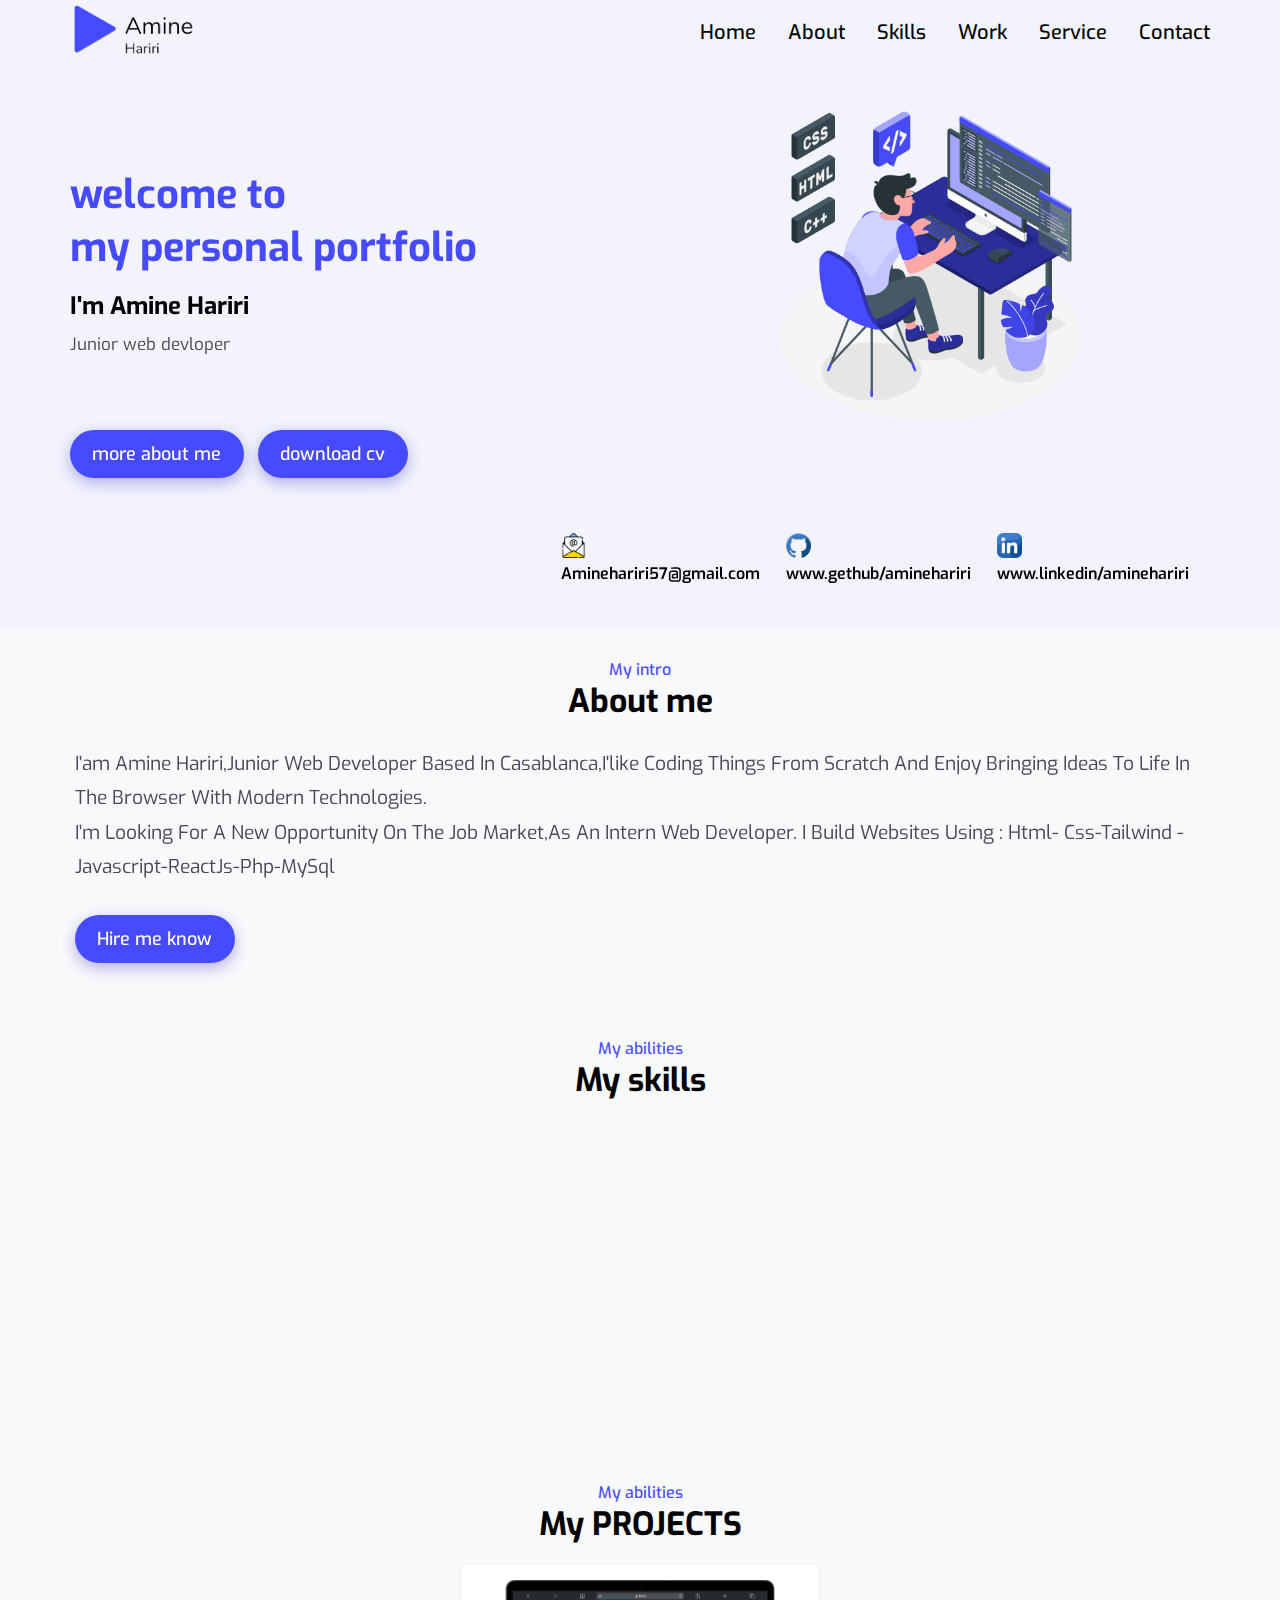
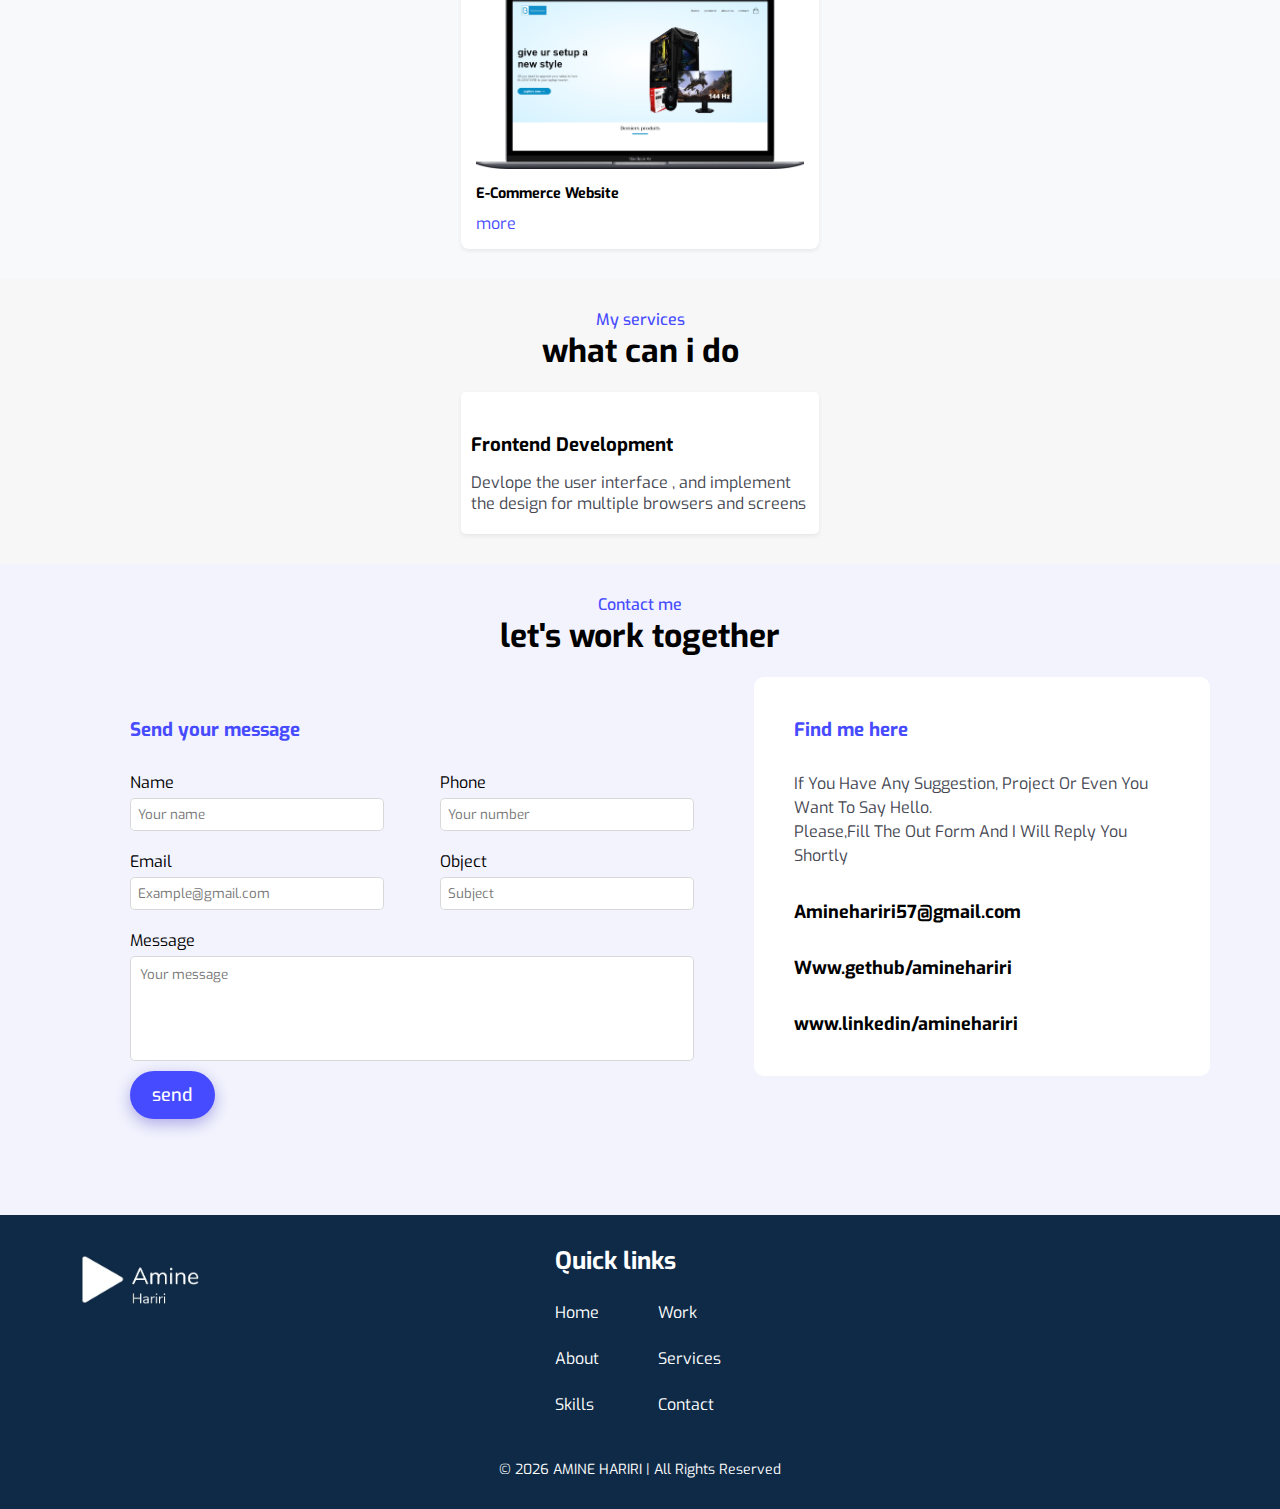
==== commit bc2b0899: "update my resume" ====
--- a/HTML/index.html
+++ b/HTML/index.html
@@ -78,7 +78,7 @@
                         </a>
                     </button>
                     <button class="aboutmebtn">
-                        <a download href="../CV-AMINE-HARIRI.pdf">
+                        <a download href="../CV-Aminehariri.pdf">
                             <i class="fa-solid fa-file"></i>                
                             download cv
                         </a>
@@ -180,20 +180,20 @@
                                     </div>
                                     <div class="skills-data">
                                         <div class="skills-titles">
+                                            <h3 class="skills-name">BOOTSTRAP</h3>
+                                            <span class="skills-number">85%</span>
+                                        </div>
+                                        <div class="skills-bar">
+                                            <span class="skills-percsentage" style="width: 85%;"></span>
+                                        </div>
+                                    </div>
+                                    <div class="skills-data">
+                                        <div class="skills-titles">
                                             <h3 class="skills-name">JAVASCRIPT</h3>
-                                            <span class="skills-number">85%</span>
-                                        </div>
-                                        <div class="skills-bar">
-                                            <span class="skills-percsentage" style="width: 85%;"></span>
-                                        </div>
-                                    </div>
-                                    <div class="skills-data">
-                                        <div class="skills-titles">
-                                            <h3 class="skills-name">REACT JS</h3>
-                                            <span class="skills-number">60%</span>
-                                        </div>
-                                        <div class="skills-bar">
-                                            <span class="skills-percsentage" style="width: 60%;"></span>
+                                            <span class="skills-number">80%</span>
+                                        </div>
+                                        <div class="skills-bar">
+                                            <span class="skills-percsentage" style="width: 80%;"></span>
                                         </div>
                                     </div>
                                 </div>
--- a/CSS/style.css
+++ b/CSS/style.css
@@ -519,13 +519,17 @@
     column-gap: 0.75rem;
     cursor: pointer;
     transition: var(--transition);
-}
-.projects .project span:hover{
+    width: fit-content;
+}
+.work-button:hover{
+    display: block;
     transform: translateX(15px);
 }
 .project .popup-info{
     display: none;
 }
+
+
 /*************** work POPUP PAGE CODE **************/
 .popup{
     position: fixed;
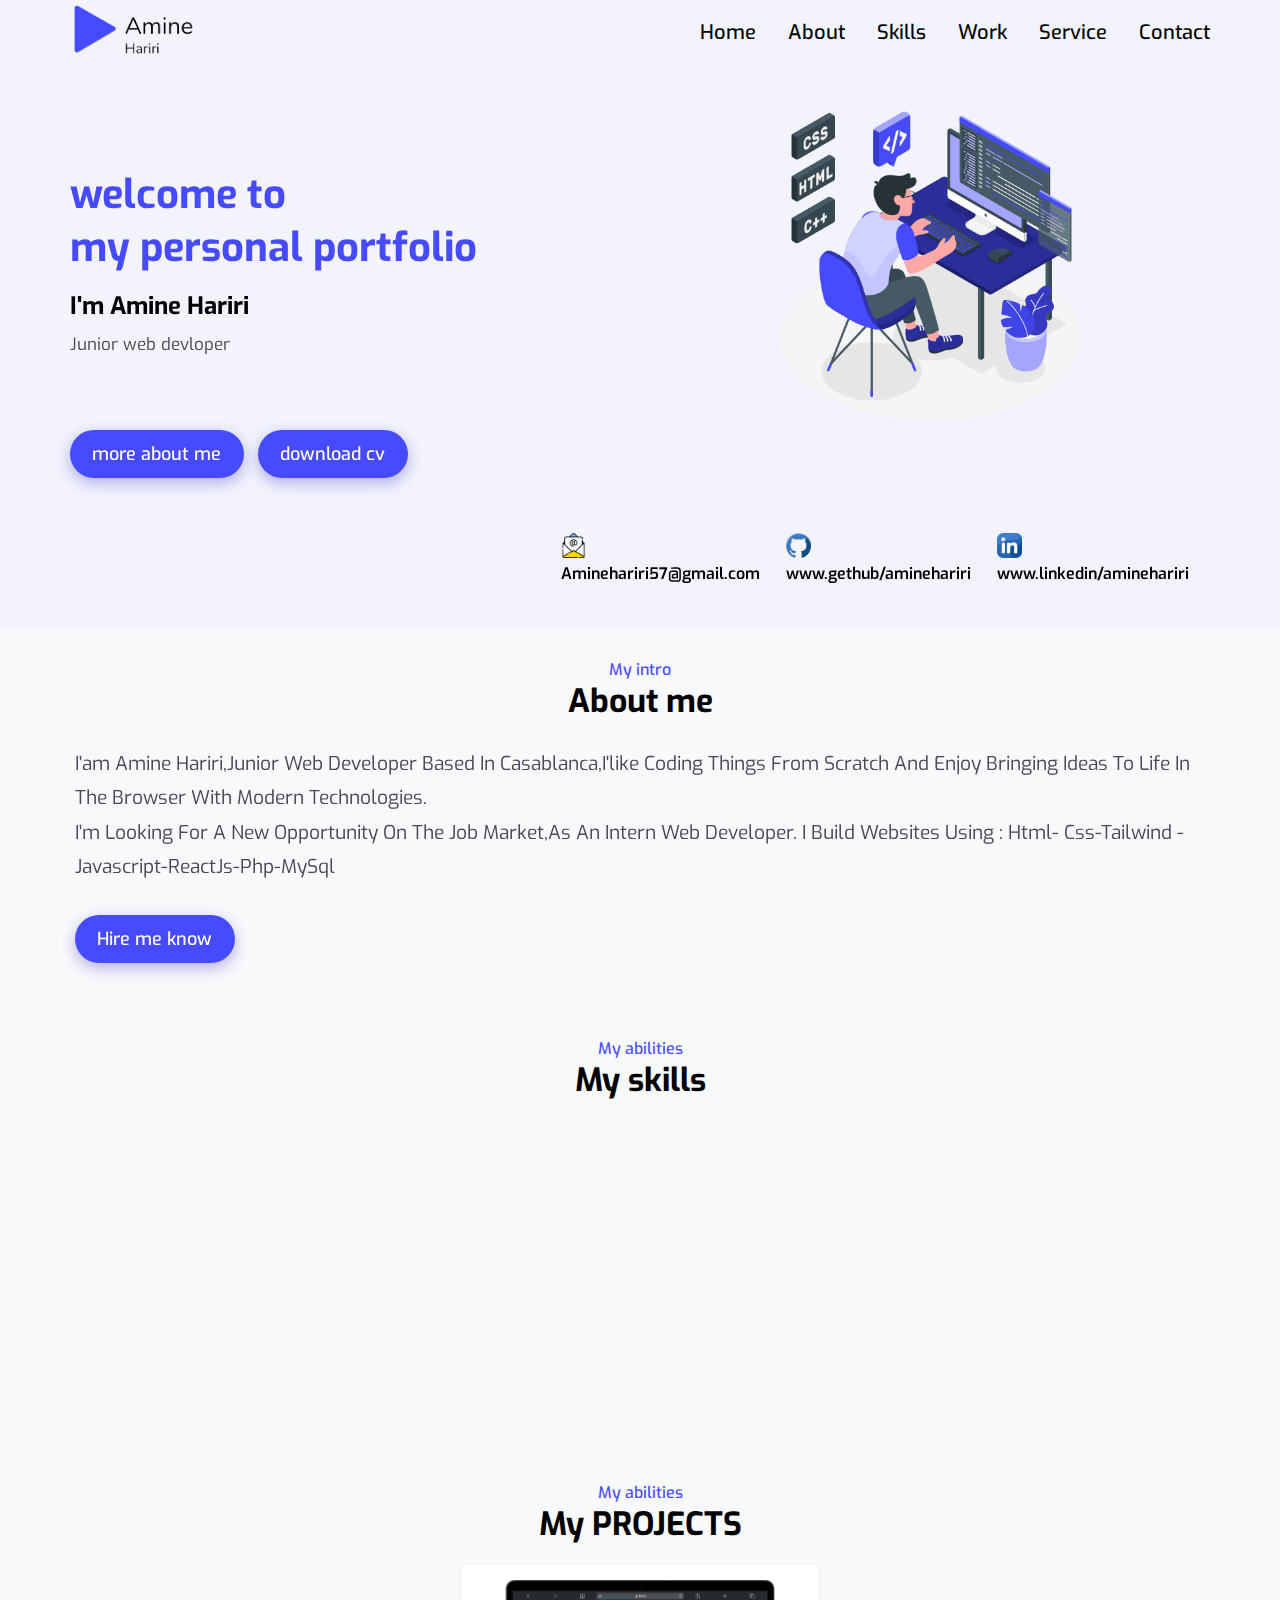
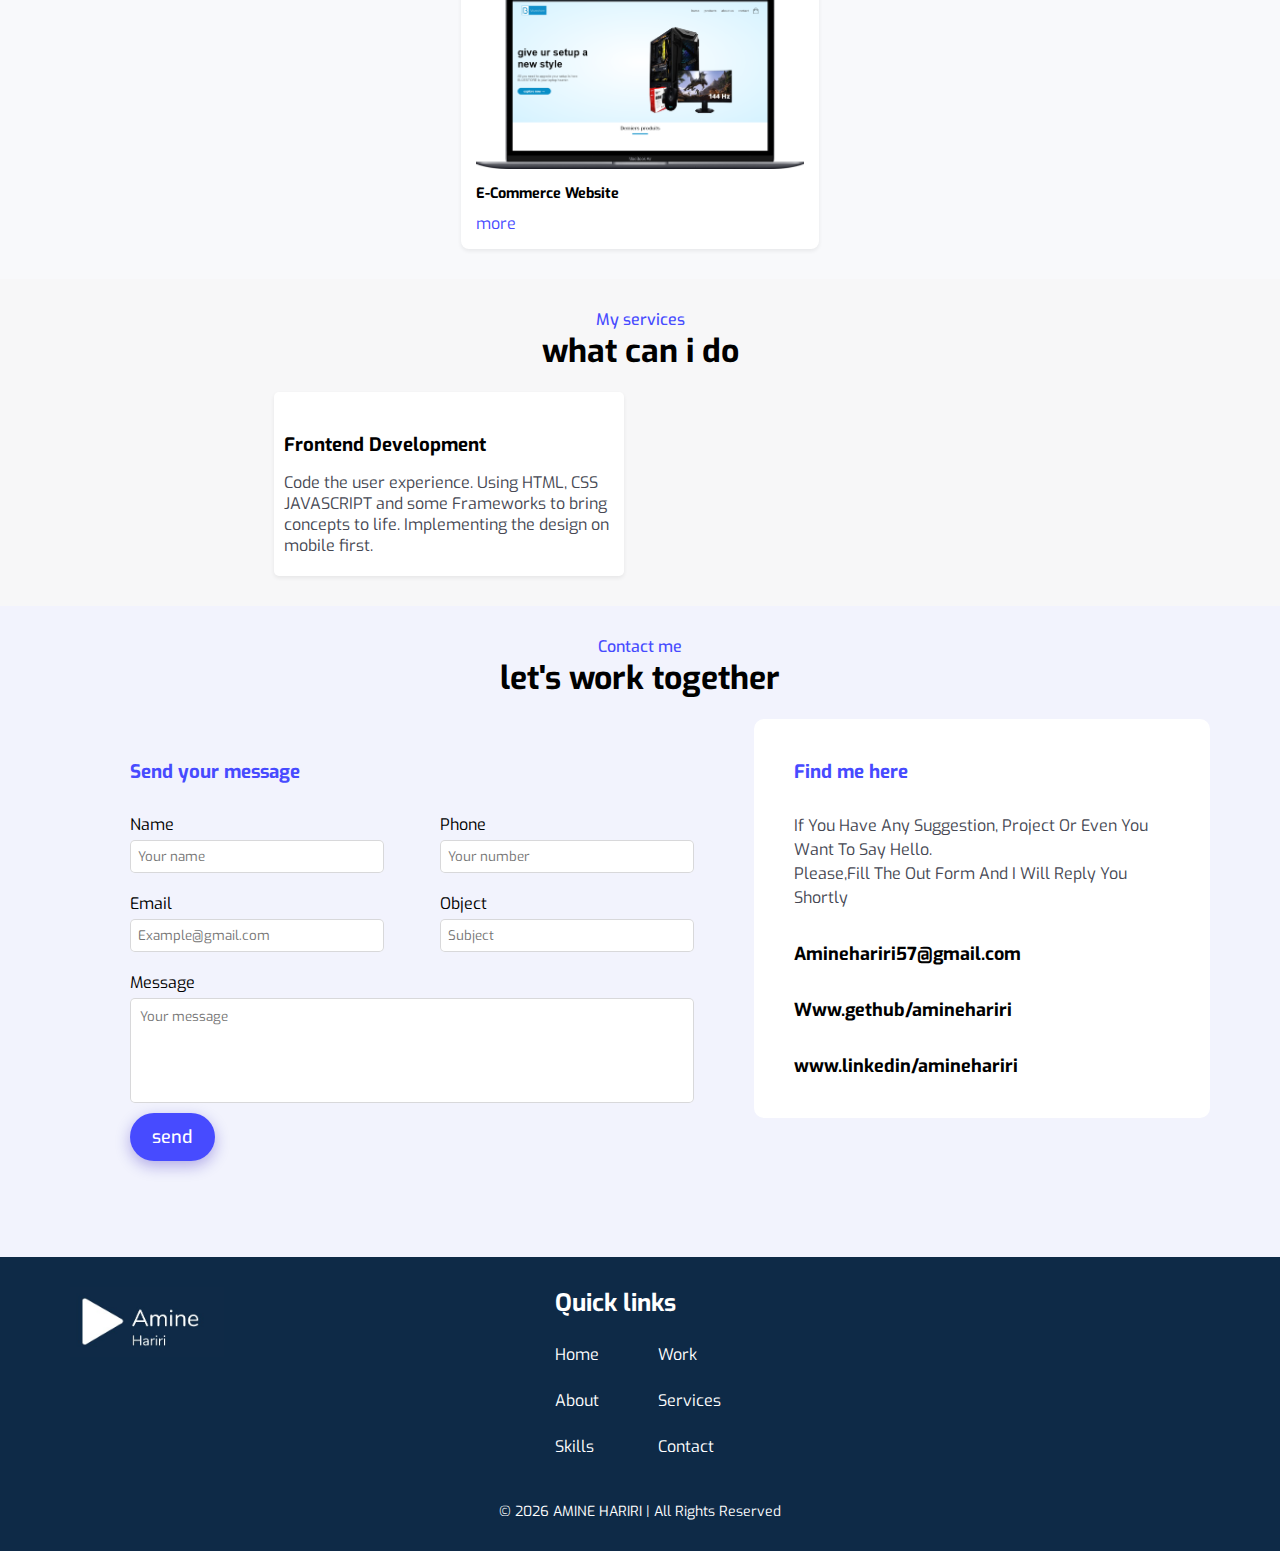
==== commit 3926aba2: "done with the frontend side" ====
--- a/HTML/index.html
+++ b/HTML/index.html
@@ -250,7 +250,7 @@
                         <div class="popup-info">
                             <div class="portfolio-popup-body">
                                 <h3 class="details-title">Job serch website</h3>
-                                <p class="details-description">Lorem ipsum dolor sit amet consectetur,dolor sit amet consectetur,dolor sit amet consectetur, dolor sit amet consectetur, adipisicing elit. Harum autem nostrum </p>
+                                <p class="details-description">creation a website for the company MS-services (Employing Company) that the users can search for job and apply for the positions that suit them.<br>and easly the classement of the job request </p>
                                 <ul class="detail-info">
                                     <li>TEchnologies - <span>Html Css Js </span></li>
                                     <li>Role - <span>Frontend</span></li> 
@@ -268,7 +268,7 @@
                         <div class="popup-info">
                             <div class="portfolio-popup-body">
                                 <h3 class="details-title">E-commerce website</h3>
-                                <p class="details-description">Lorem ipsum dolor sit amet consectetur,dolor sit amet consectetur,dolor sit amet consectetur, dolor sit amet consectetur, adipisicing elit. Harum autem nostrum </p>
+                                <p class="details-description">Creating an E-commerce website for BLUESTORES(Laptop shop).So they can controle their store products and post their products on the website to increase their sales.</p>
                                 <ul class="detail-info">
                                     <li>TEchnologies - <span>Html Css Js </span></li>
                                     <li>Role - <span>Frontend</span></li> 
@@ -286,7 +286,7 @@
                         <div class="popup-info">
                             <div class="portfolio-popup-body">
                                 <h3 class="details-title">Portfolio website</h3>
-                                <p class="details-description">Lorem ipsum dolor sit amet consectetur,dolor sit amet consectetur,dolor sit amet consectetur, dolor sit amet consectetur, adipisicing elit. Harum autem nostrum </p>
+                                <p class="details-description">I'm creating my own portfolio website from scratch to show my project and skills on internet ,Using html css javascript for frontend side .And for backend i'm using php and mysql as database to store the messages that are comming from the contact form . I'm almost done with the frontend side still some features to add then i'm gonna start the backend side .</p>
                                 <ul class="detail-info">
                                     <li>TEchnologies - <span>Html Css Js Php Mysql</span></li>
                                     <li>Role - <span>Create from scratch</span></li> 
@@ -330,20 +330,17 @@
         <div class="container">
             <h2 class="section-title" data-heading="My services">what can i do </h2>
             <div class="boxes">
-                <div class="box left">
-                    <i class="fa-solid fa-swatchbook"></i>
-                    <h3>UI UX design</h3>
-                    <p>Bring your idea to life with a modern design</p>
-                </div>
                 <div class="box">
-                    <i class="fa-solid fa-code"></i>
-                    <h3>frontend development</h3>
-                    <p>Devlope the user interface , and implement the design for multiple browsers and screens</p>
+                    <i class="fa-solid fa-code infoi"></i>
+                    <h3 class="infoh3">frontend development</h3>
+                    <p class="infop">Code the user experience.
+                        Using HTML, CSS JAVASCRIPT and some Frameworks to bring concepts to life.
+                        Implementing the design on mobile first.</p>
                 </div>
                 <div class="box right">
-                    <i class="fa-solid fa-server"></i>
-                    <h3>Backend development</h3>
-                    <p>Write the server side code ,Controle everything the user see </p>
+                    <i class="fa-solid fa-server infoi"></i>
+                    <h3 class="infoh3">Backend development</h3>
+                    <p class="infop">develope all server-side logic.managing the interchange of data between the server and the users. </p>
                 </div>
             </div>
         </div>
--- a/CSS/style.css
+++ b/CSS/style.css
@@ -488,7 +488,7 @@
 }
 @media screen and (max-width: 1200px){
     .projects {
-        grid-template-columns: repeat(2, 330px);
+        grid-template-columns: repeat(2, 350px);
         column-gap: 2.5rem;
     }
     }
@@ -621,11 +621,18 @@
 .service{
     background-color: var(--box-background);
     padding-bottom: var(--botton-padding);
+
 }
 .service .boxes{
     display: grid;
-    grid-template-columns: repeat(auto-fill,minmax(300px,1fr));
     gap: 2rem;
+    grid-template-columns: repeat(2,350px);
+    justify-content: center;
+}
+@media(max-width:767px){
+    .service .boxes{
+        grid-template-columns: 330px;
+    }
 }
 .service .boxes .box{
     padding: 10px;
@@ -633,9 +640,23 @@
     box-shadow: 0 2px 4px rgb(0 0 0 / 7%);
     border-radius: 5px;
     transition: var(--transition);
+    cursor: pointer;
 }
 .service .boxes .box:hover{
-    transform: translateY(-5px);
+    transition: var(--transition);
+    background-color: var(--blue);
+}
+.service .boxes .box:hover .infop {
+    color: white;
+    transition: var(--transition);
+}
+.service .boxes .box:hover .infoi{
+    color: white;
+    transition: var(--transition);
+}
+.service .boxes .box:hover .infoh3{
+    color: white;
+    transition: var(--transition);
 }
 .service .boxes .box h3{
     padding: 5px 0;
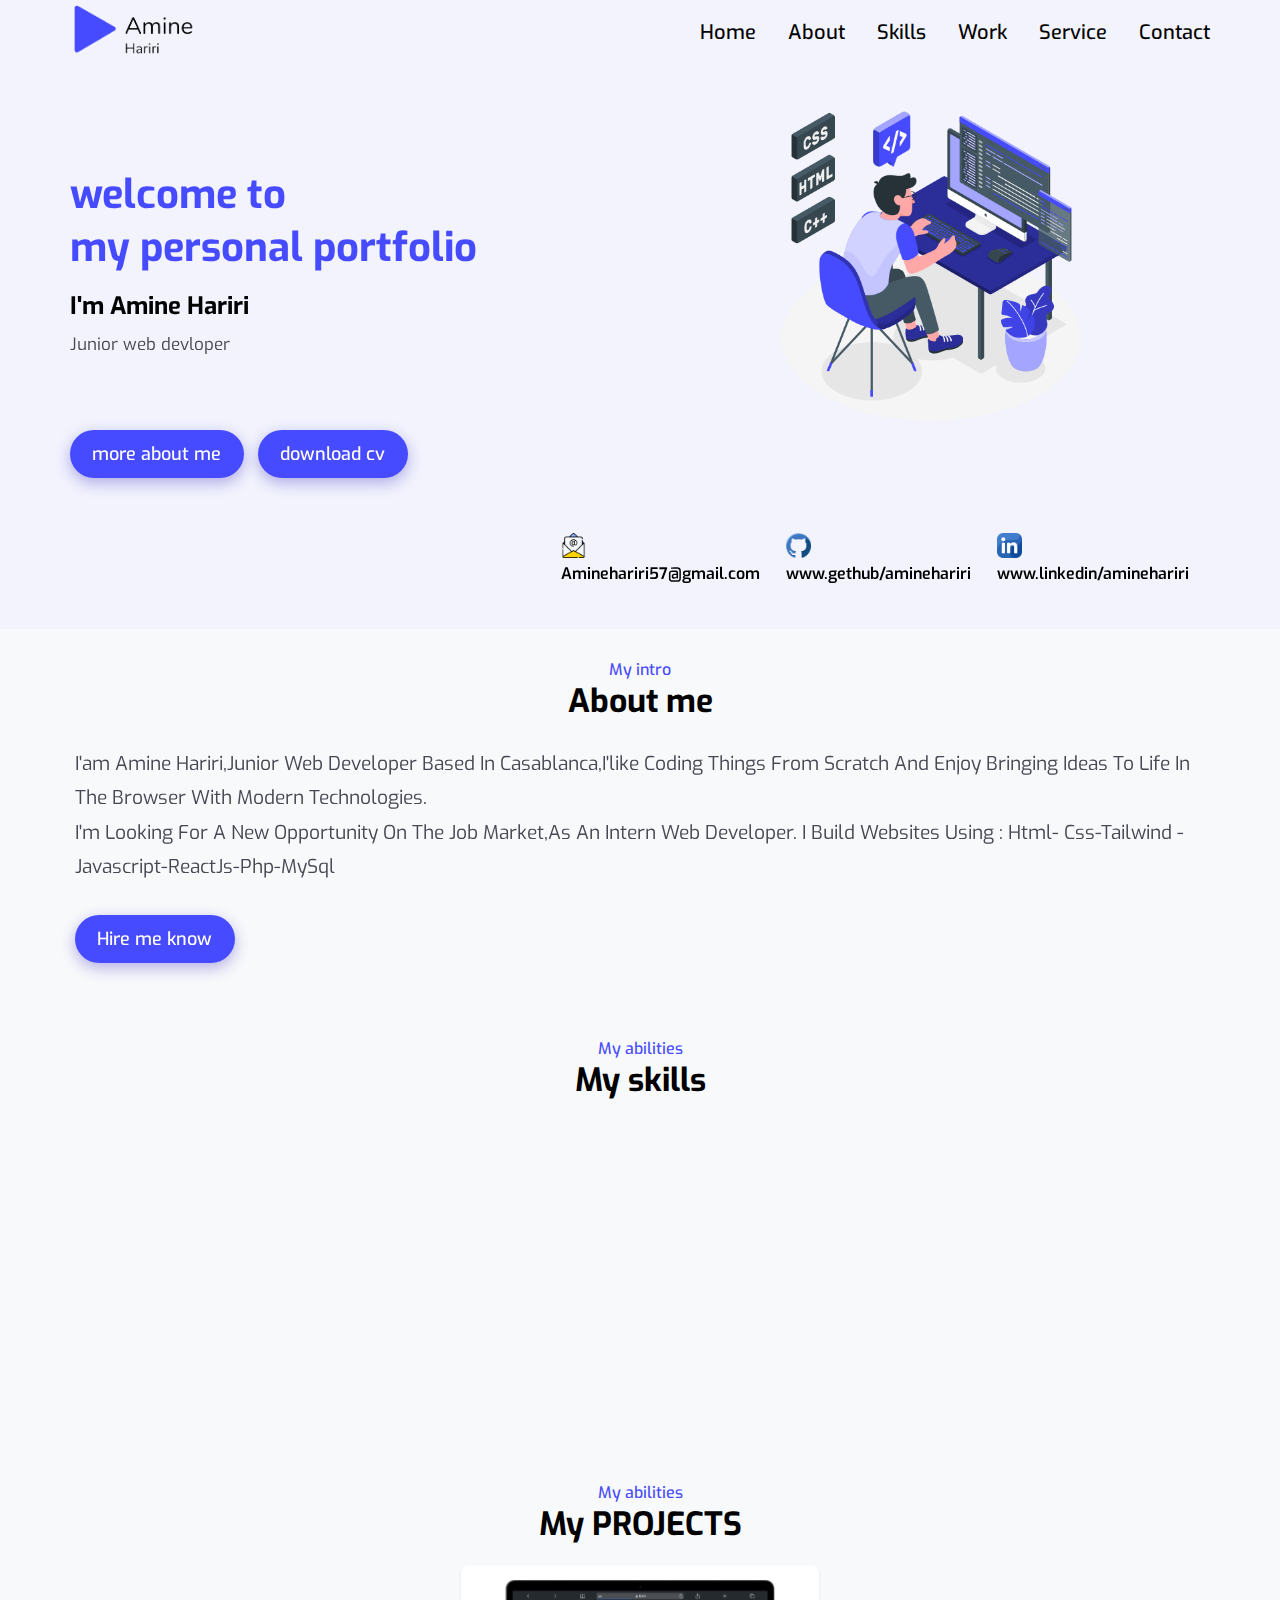
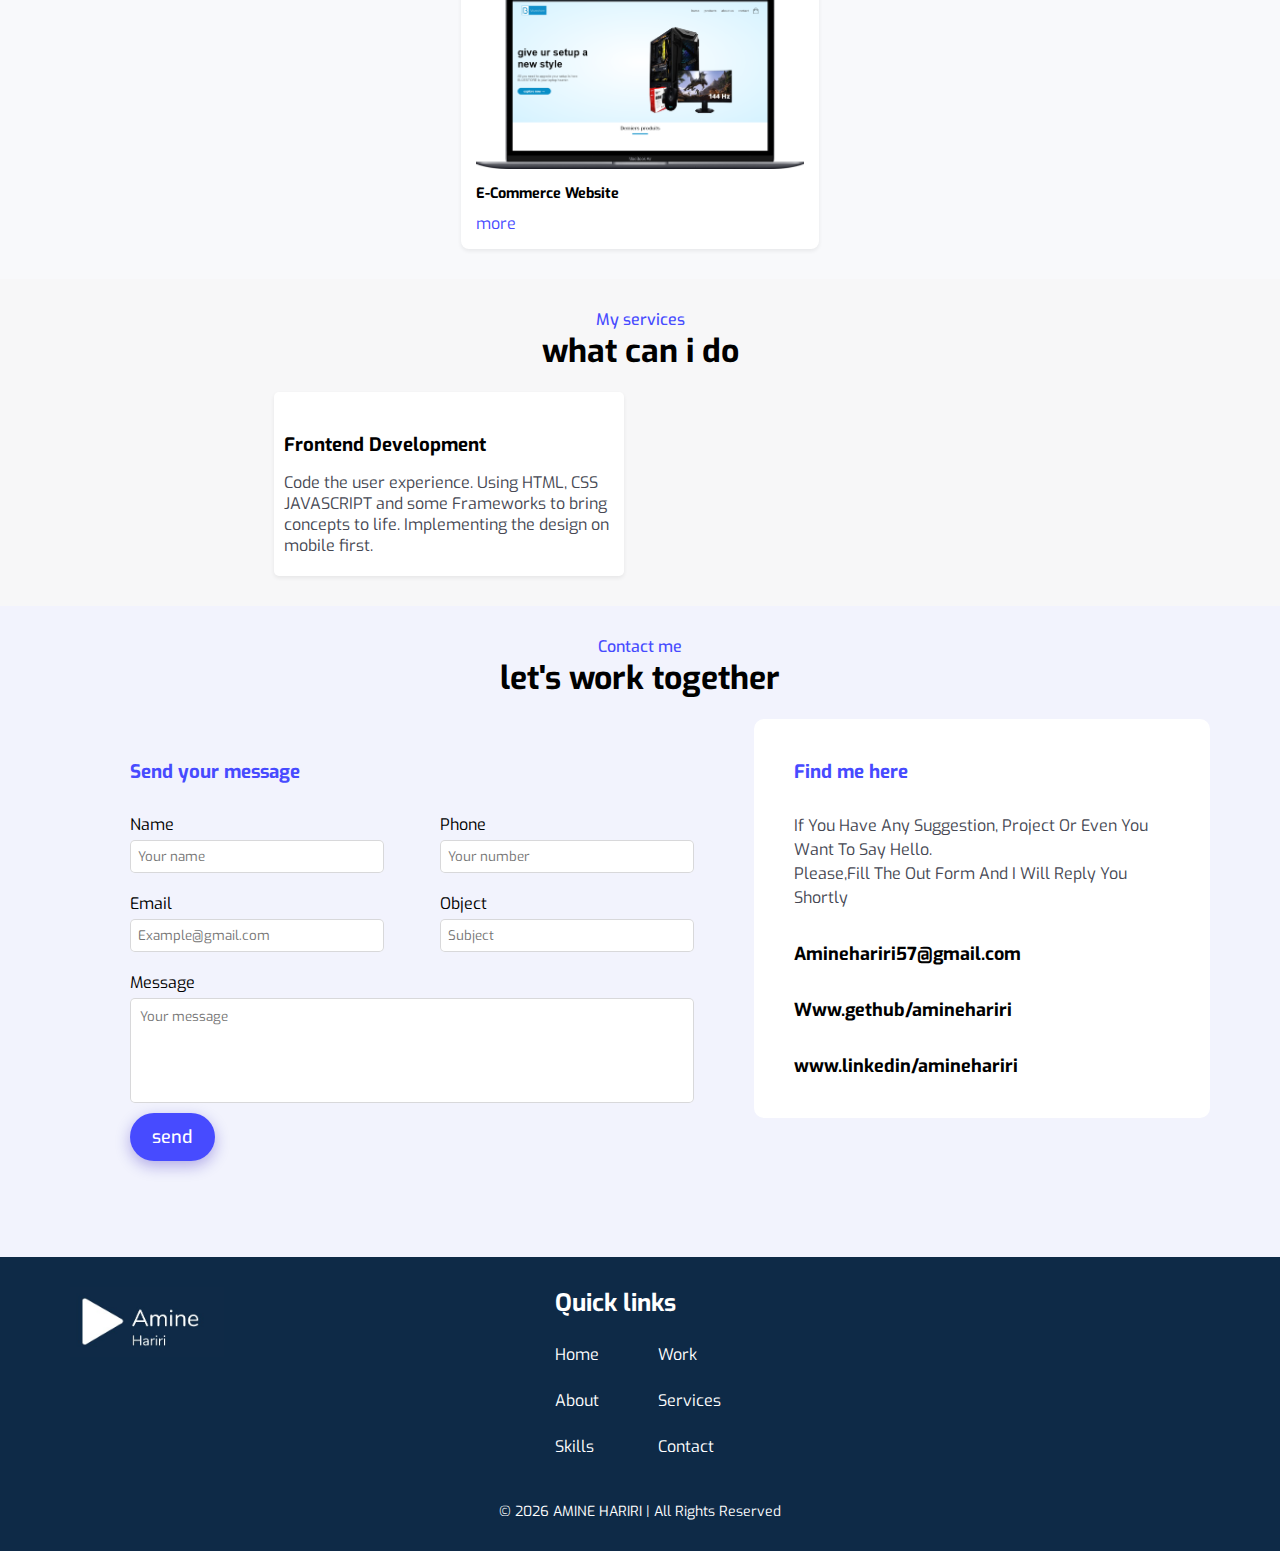
==== commit b616a6e1: "done with the frontend side" ====
--- a/HTML/index.html
+++ b/HTML/index.html
@@ -16,6 +16,7 @@
 <body>
 
         <!-- HEADER AND NAVBAR CODE  -->
+        
     <header class="header" id="header">
             <div class="container">
                 <nav class="nav">
@@ -57,6 +58,7 @@
     
 
         <!-- LANDING PAGE CODE  -->
+
     <div class="home" id="home">
             <div class="container">
                 <section class="landing">
@@ -108,6 +110,7 @@
     </div>
 
         <!-- ABOUT ME PAGE CODE -->
+
     <div class="about" id="about">
                 <div class="container">
                     <h2 class="section-title" data-heading="My intro">About me</h2>
@@ -124,6 +127,7 @@
     </div>
 
         <!-- SKILLS PAGE CODE sdfsdf -->
+
     <div class="skills" id="skills">
             <div class="container">
                 <h2 class="section-title" data-heading="My abilities">My skills</h2>
--- a/CSS/style.css
+++ b/CSS/style.css
@@ -682,6 +682,8 @@
     }
 }
 
+
+
 /*************** CONTACT PAGE CODE **************/
 .contact{    
     background-color: #f2f3fd;
@@ -814,6 +816,9 @@
     margin: 0 5px;
     display: none;
 }
+
+
+
 /*************** FOOTER PAGE CODE **************/
 
 .footer{
